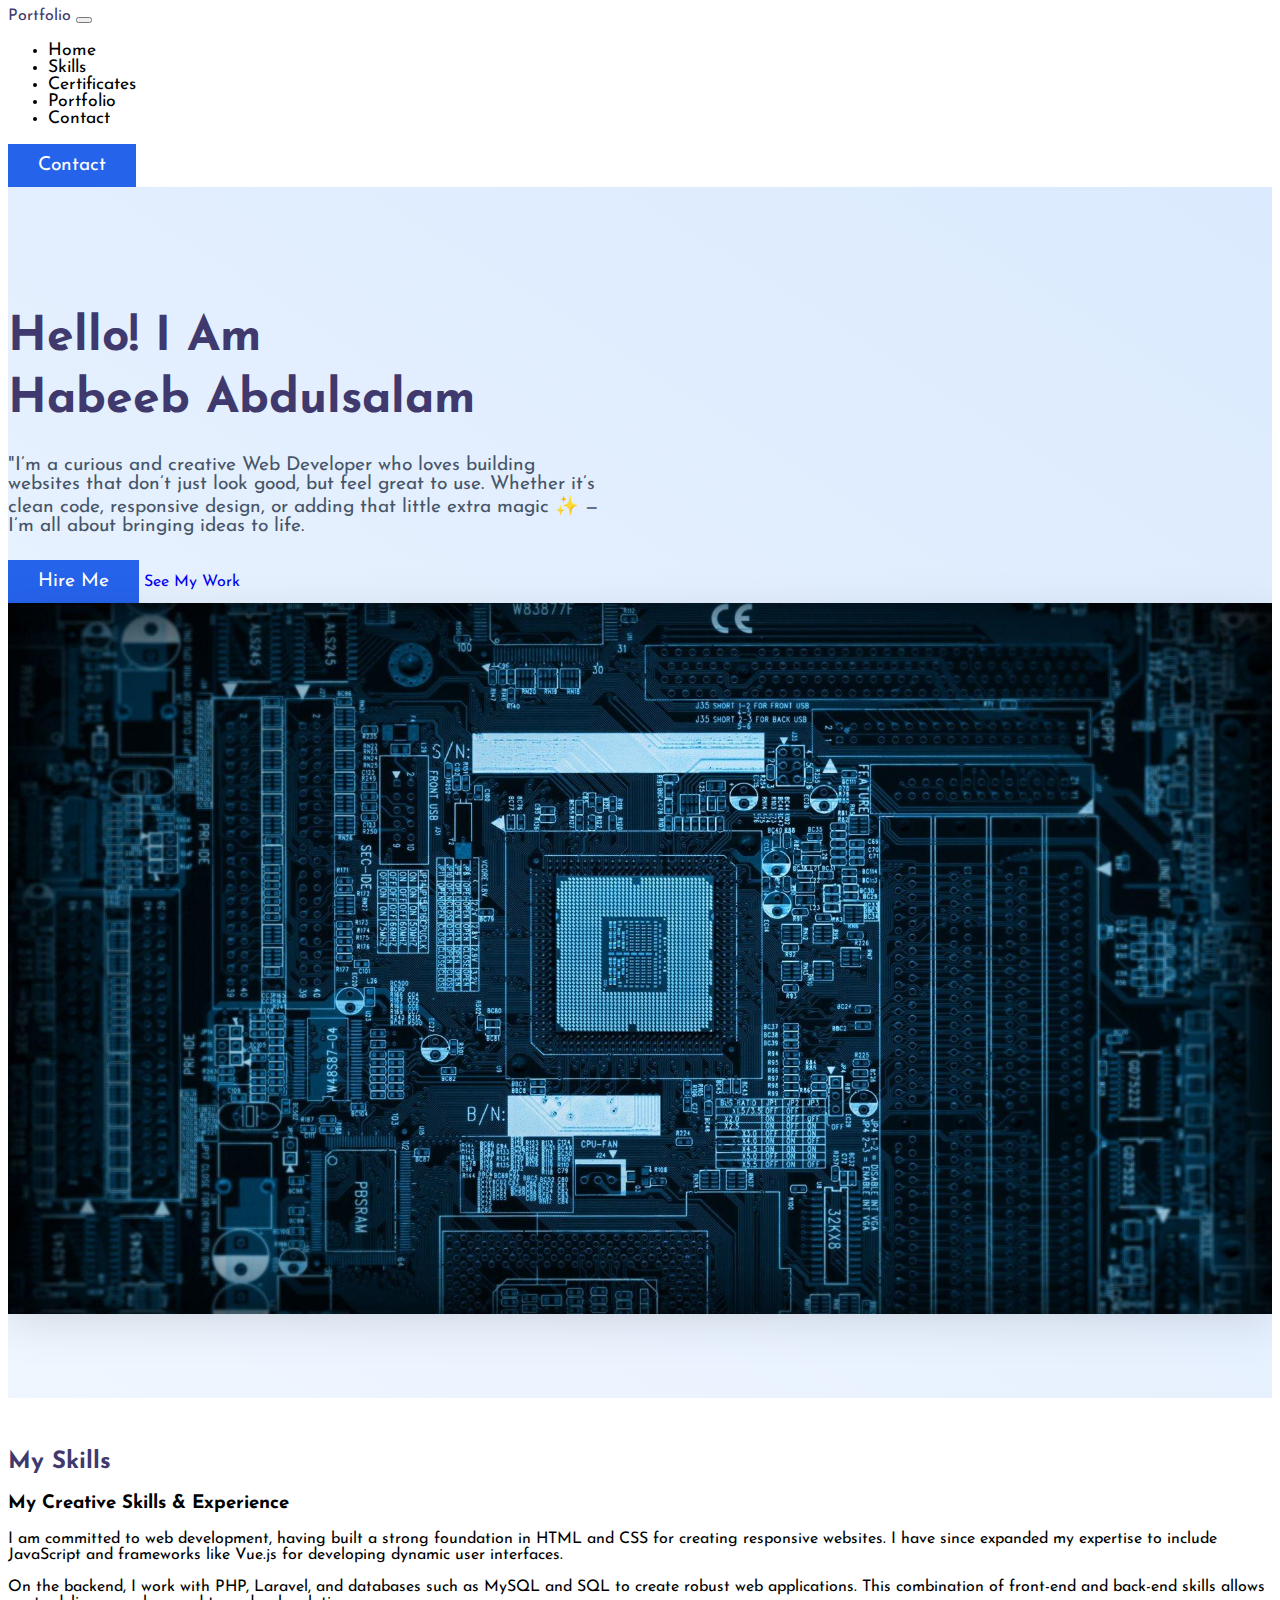
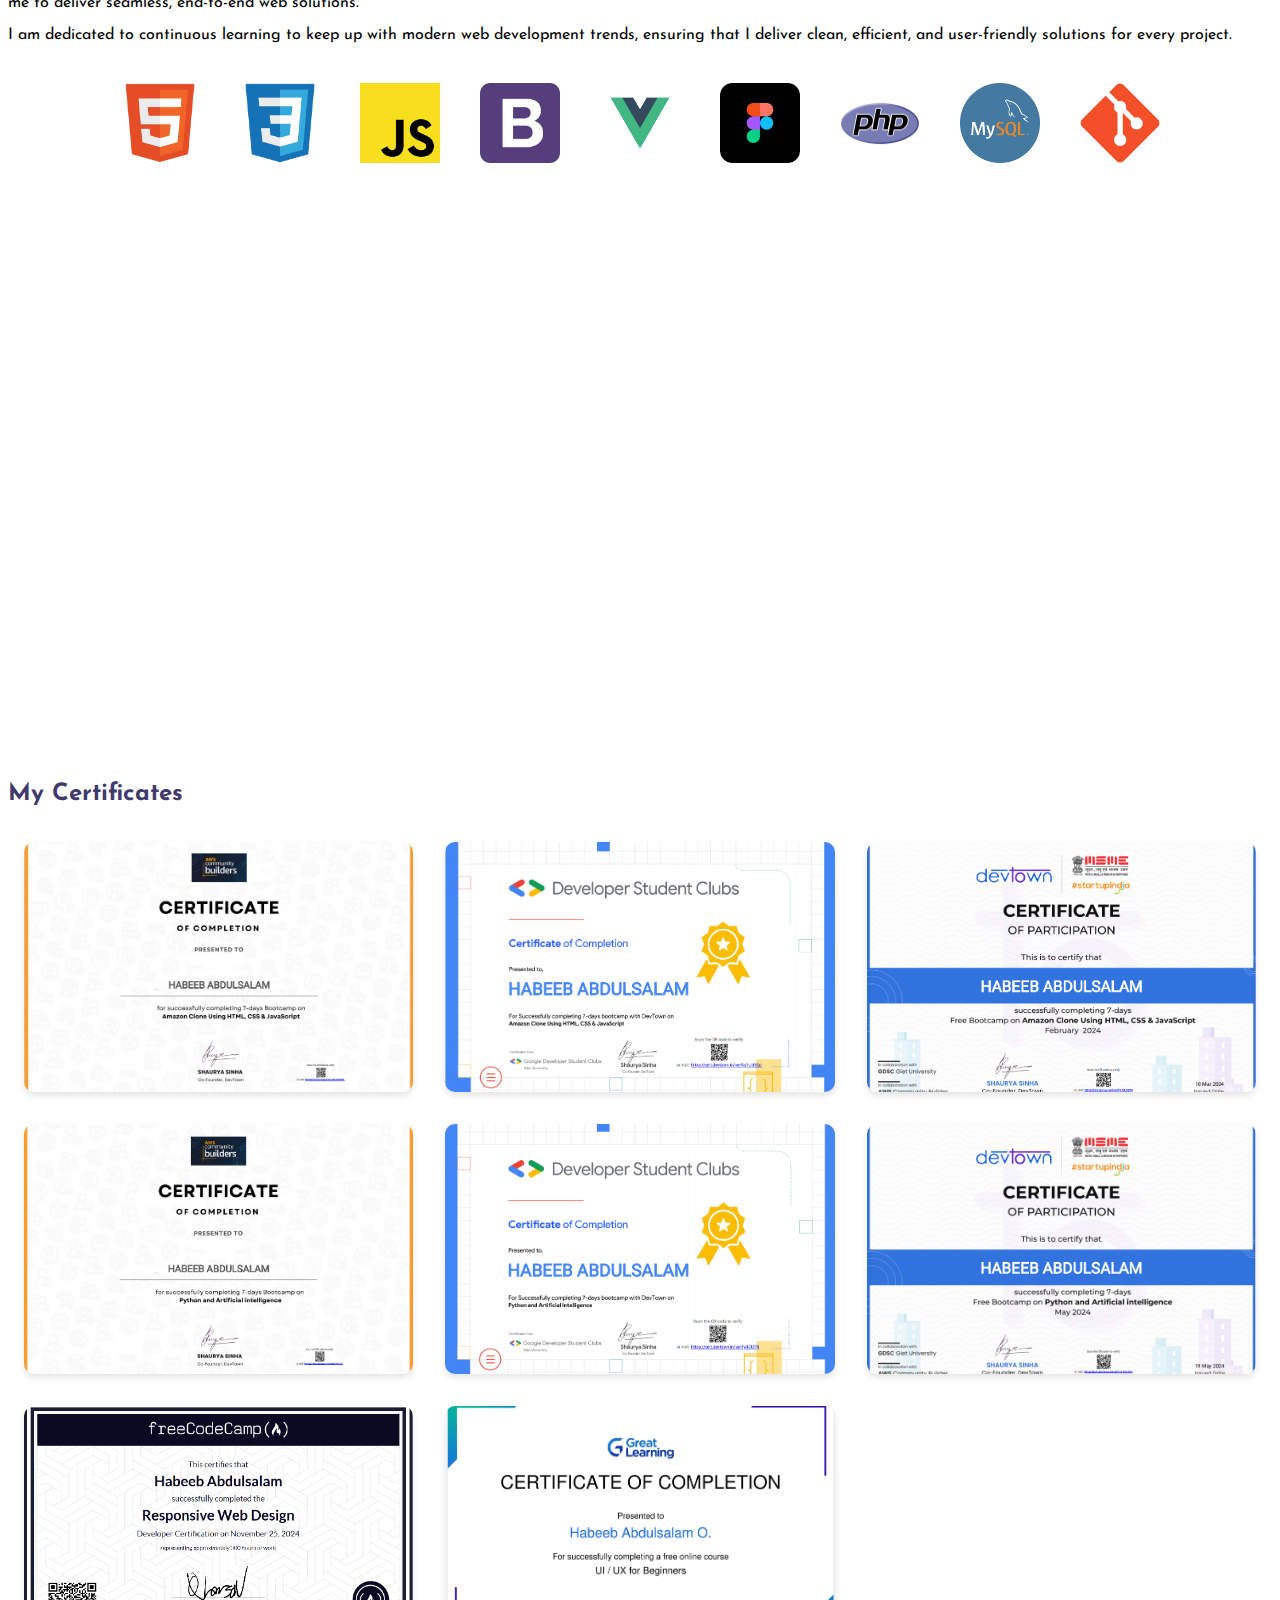
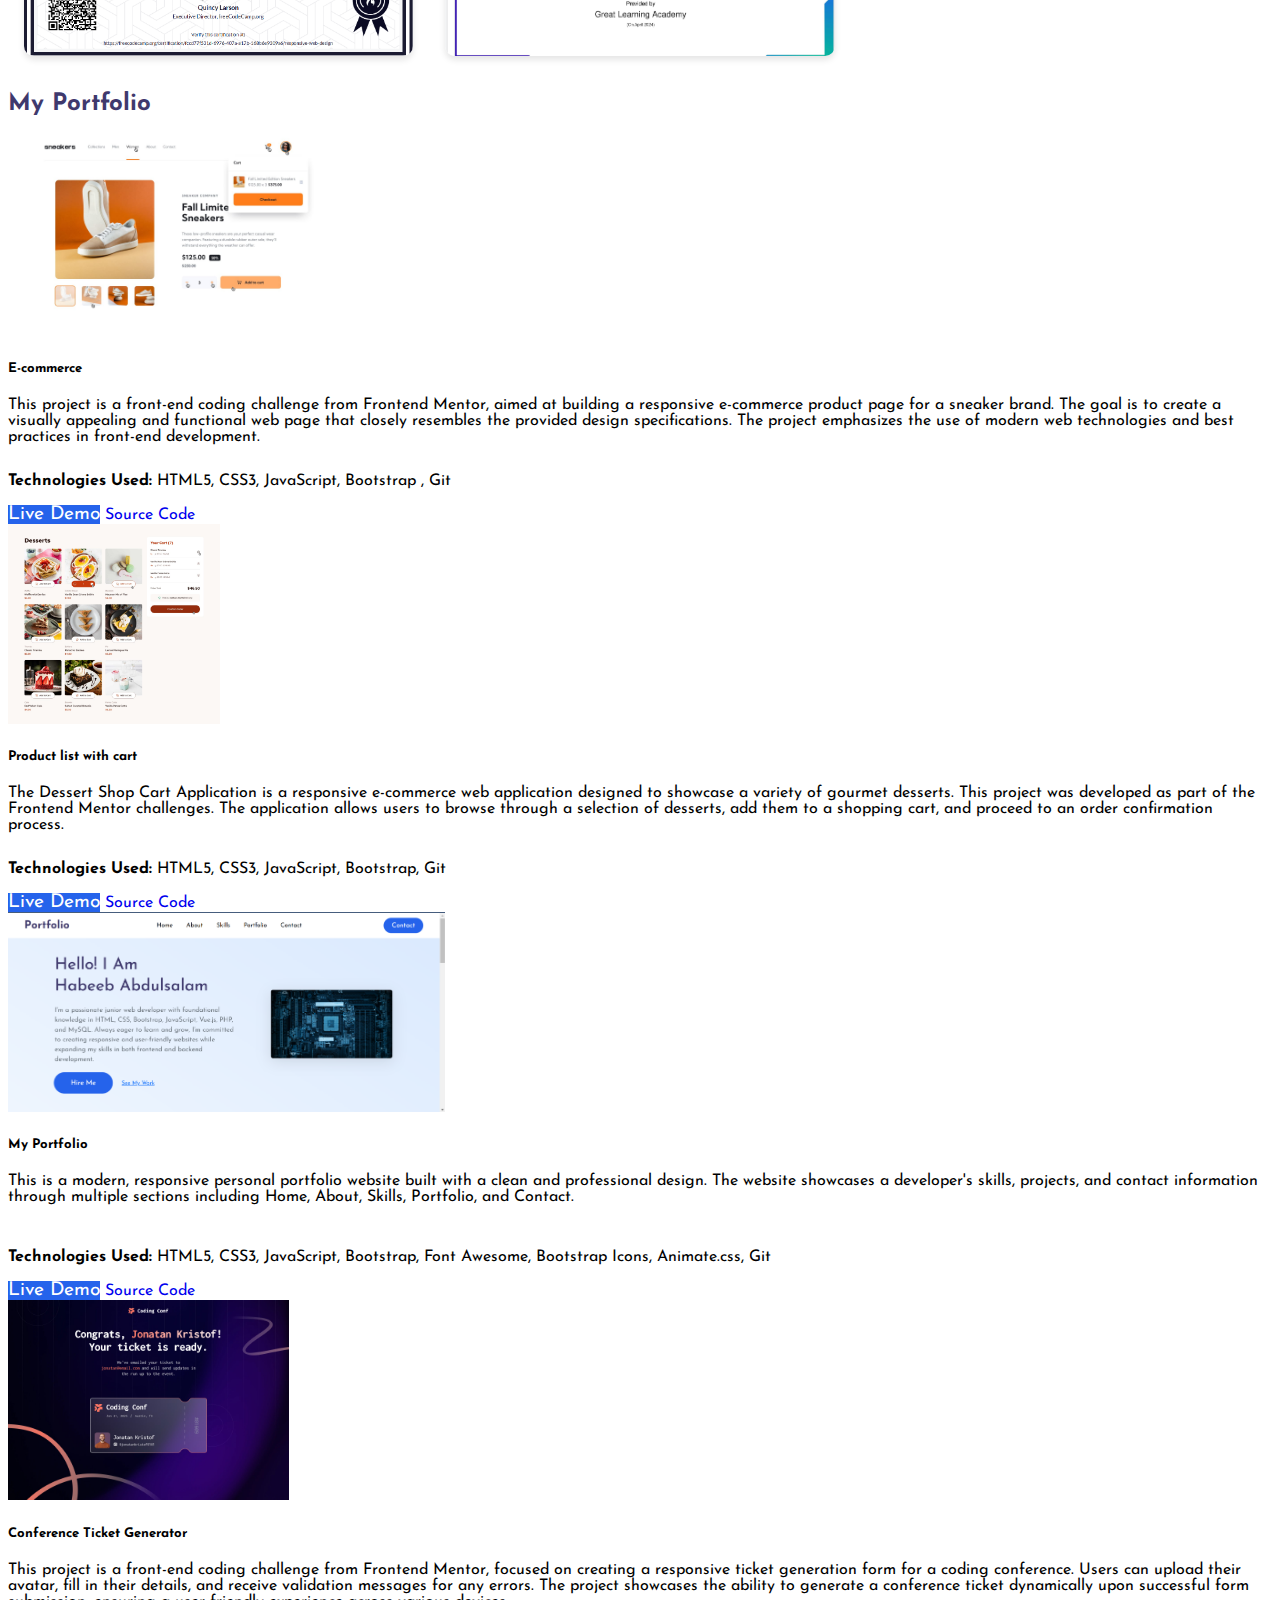
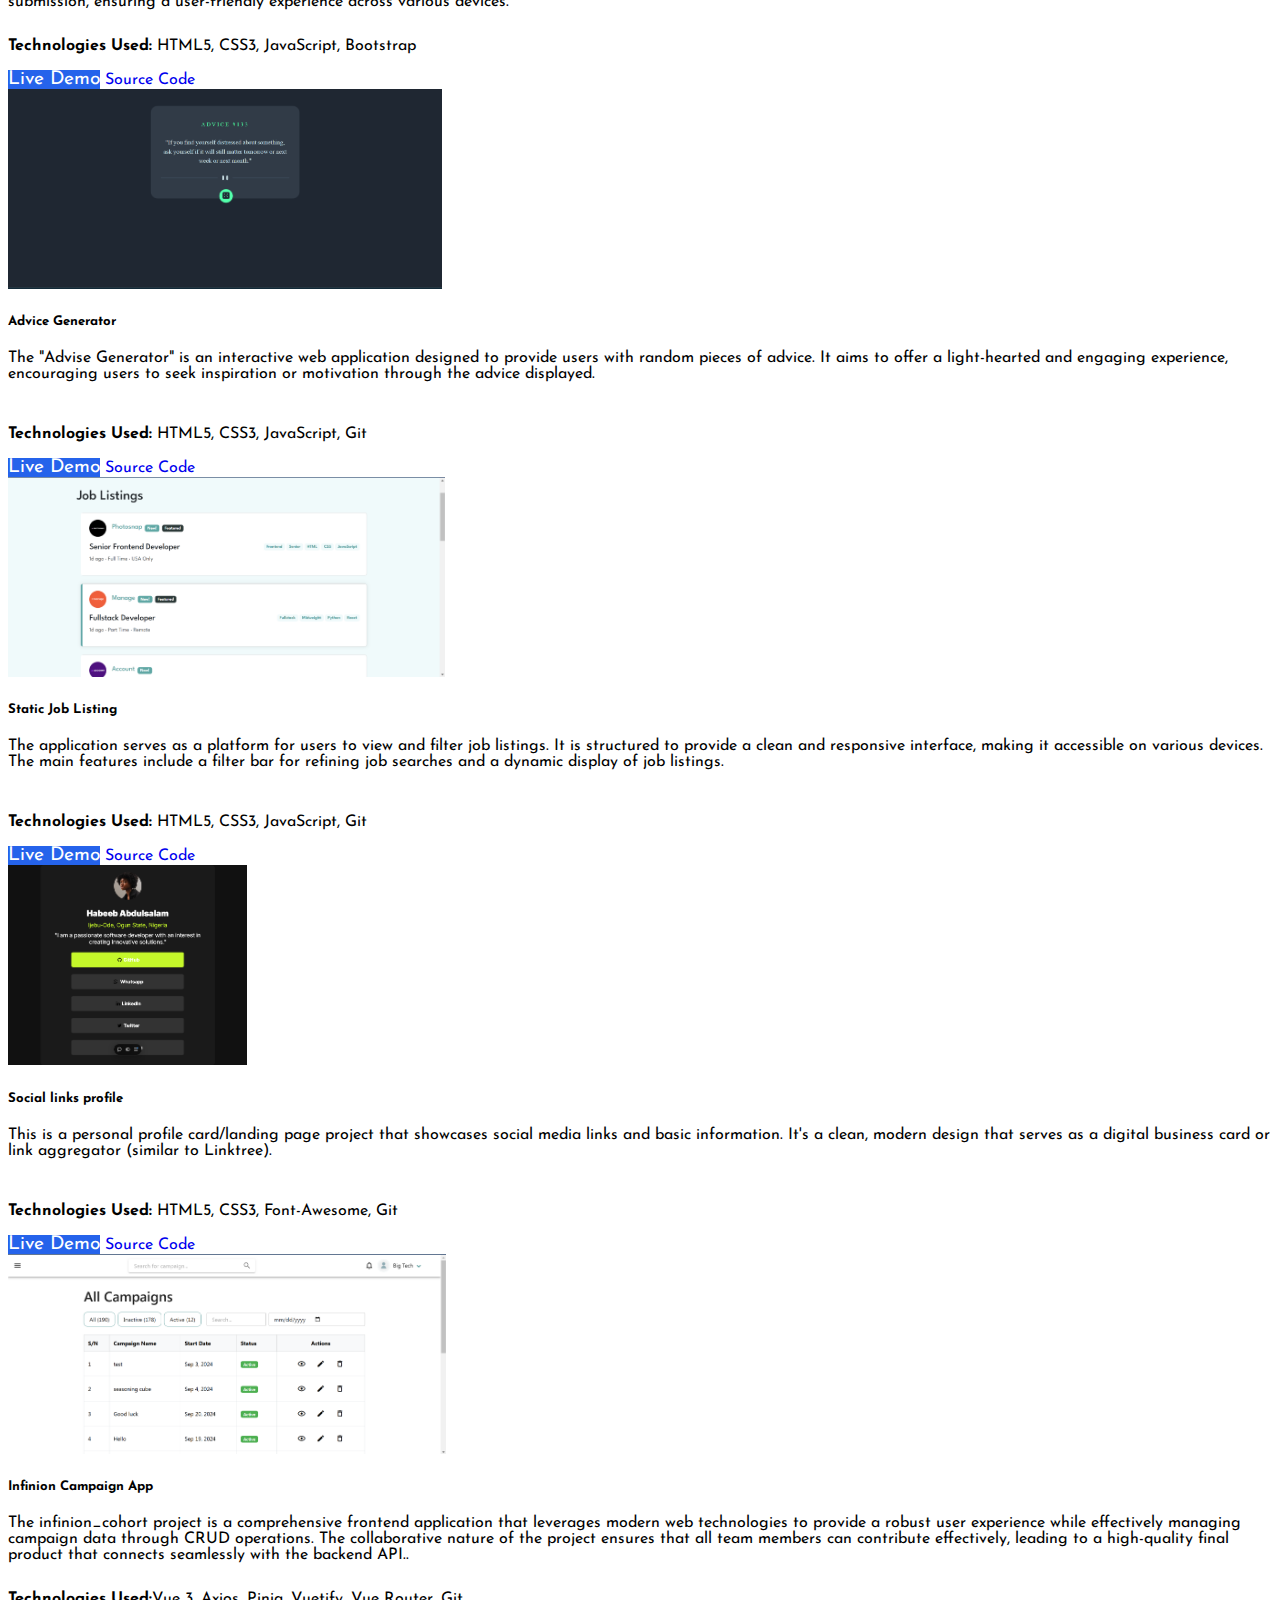
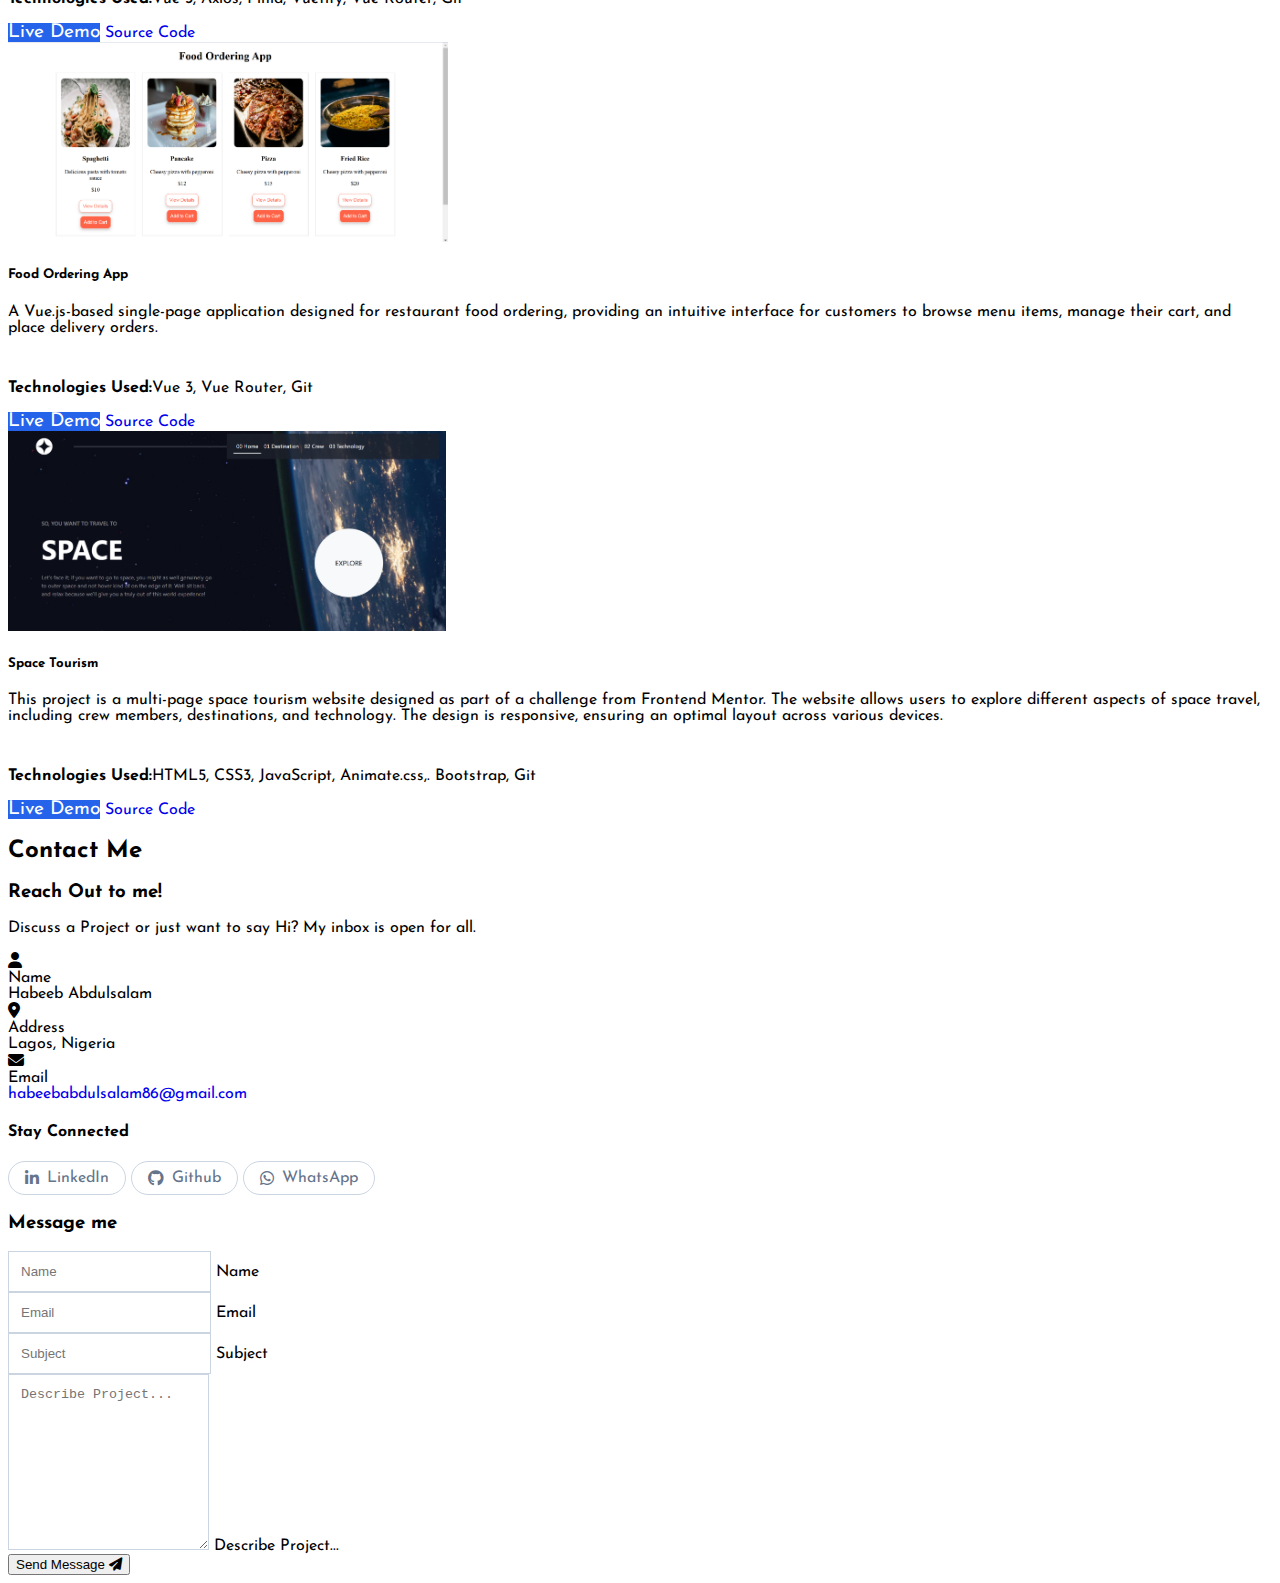
==== index.html @ 88335189 "Update" ====
<!DOCTYPE html>
<html lang="en">

<head>
    <meta charset="UTF-8" />

    <meta name="viewport" content="width=device-width, initial-scale=1.0" />
    <title>Personal Portfolio</title>

    <link href="https://cdn.jsdelivr.net/npm/bootstrap@5.2.3/dist/css/bootstrap.min.css" rel="stylesheet"
        integrity="sha384-rbsA2VBKQhggwzxH7pPCaAqO46MgnOM80zW1RWuH61DGLwZJEdK2Kadq2F9CUG65" crossorigin="anonymous" />

    <link rel="stylesheet" href="css/styles.css" />
    <link rel="shortcut icon" href="/assets/developer-portfolio-favicon-icon-colored-shapes-gradient_1076610-59052.avif"
        type="image/x-icon">

    <link rel="preconnect" href="https://fonts.googleapis.com" />
    <link rel="preconnect" href="https://fonts.gstatic.com" crossorigin />
    <link href="https://fonts.googleapis.com/css2?family=Josefin+Sans:wght@300;400;500;600;700&display=swap"
        rel="stylesheet" />

    <link rel="stylesheet" href="https://cdn.jsdelivr.net/npm/bootstrap-icons@1.10.4/font/bootstrap-icons.css" />

    <link rel="stylesheet" href="https://cdnjs.cloudflare.com/ajax/libs/animate.css/4.1.1/animate.min.css">

    <script src="https://ajax.googleapis.com/ajax/libs/jquery/3.6.4/jquery.min.js"></script>

    <link rel="stylesheet" href="https://cdnjs.cloudflare.com/ajax/libs/font-awesome/6.5.1/css/all.min.css">
</head>

<body>
    <!-- navbar starts -->
    <nav id="navbar-top" class="navbar navbar-expand-lg navbar-light bg-white sticky-top">
        <div class="container-fluid px-3 px-sm-5">
            <a class="navbar-brand fw-bold fs-2" href="#" style="color: #3f396d">Portfolio</a>
            <button class="navbar-toggler" type="button" data-bs-toggle="collapse" data-bs-target="#navbarNav"
                aria-controls="navbarNav" aria-expanded="false" aria-label="Toggle navigation">
                <span class="navbar-toggler-icon"></span>
            </button>
            <div class="collapse navbar-collapse" id="navbarNav">
                <ul class="navbar-nav mx-auto gap-4" style="font-size: 1.1rem">
                    <li class="nav-item">
                        <a class="nav-link" aria-current="page" href="#home">Home</a>
                    </li>


                    <li class="nav-item">
                        <a class="nav-link" href="#skills">Skills</a>
                    </li>

                    <li class="nav-item">
                        <a class="nav-link" href="#certificates">Certificates</a>
                    </li>

                    <li class="nav-item">
                        <a class="nav-link" href="#portfolio">Portfolio</a>
                    </li>

                    <li class="nav-item">
                        <a class="nav-link" href="#contact">Contact</a>
                    </li>
                </ul>
                <a href="https://wa.me/2349076630104" class="c-btn h-btn py-2 px-4 rounded-pill">
                    Contact
                </a>
            </div>
        </div>
    </nav>
    <!-- navbar ends here -->

    <!-- home section starts  -->
    <section class="home pt-4 pt-md-5 pb-5" id="home">
        <div class="container">
            <div class="row justify-content-evenly align-items-center gy-4">
                <div class="col-11 col-sm-10 col-md-6 text-center text-md-start animate__animated animate__fadeInLeft">
                    <h2 style="color: #3f396d" class="mb-3">
                        Hello! I Am <br /><span class="c-orange">Habeeb Abdulsalam</span>
                    </h2>
                    <p class="text-muted">
                        "I’m a curious and creative Web Developer who loves building websites that don’t just look good,
                        but feel great to use. Whether it’s clean code, responsive design, or adding that little extra
                        magic ✨ — I’m all about bringing ideas to life.
                    </p>
                    <div class="mt-4">
                        <a href="https://wa.me/2349076630104"
                            class="c-btn h-btn py-2 py-md-3 px-4 px-md-5 rounded-pill animate__animated animate__pulse animate__infinite">
                            Hire Me
                        </a>
                        <a href="#portfolio" class="link d-inline-block mt-3 mt-sm-0 ms-sm-4">See My Work</a>
                    </div>
                </div>
                <div class="col-11 col-sm-10 col-md-4 text-center animate__animated animate__fadeInRight">
                    <img src="/assets/1614599.jpg" class="img-fluid rounded" alt="Profile Image" />
                </div>
            </div>
        </div>
    </section>
    <!-- home section ends here -->

    <!-- skills section starts -->
    <section class="skills min-vh-100 py-5 d-flex align-items-center" id="skills">
        <div class="container">
            <div class="row justify-content-center gy-4">
                <div class="col-12 text-center mb-3 mb-md-5">
                    <h2 class="fw-bold" style="color: #3f396d">My Skills</h2>
                </div>

                <div class="col-11 col-sm-10 col-md-6 animate__animated animate__fadeInLeft">
                    <h3 class="c-orange mb-3 text-center text-md-start">My Creative Skills & Experience</h3>
                    <p class="text-muted">
                        I am committed to web development, having built a strong foundation in HTML and CSS for creating responsive websites. I have since expanded my expertise to include JavaScript and frameworks like Vue.js for developing dynamic user interfaces.</p>

                       <p class="text-muted"> On the backend, I work with PHP, Laravel, and databases such as MySQL and SQL to create robust web applications. This combination of front-end and back-end skills allows me to deliver seamless, end-to-end web solutions.</p>
                        
                        <p class="text-muted"> I am dedicated to continuous learning to keep up with modern web development trends, ensuring that I deliver clean, efficient, and user-friendly solutions for every project.</p>
                
                </div>

                <div class="col-11 col-sm-10 col-md-5 animate__animated animate__fadeInRight">
                    <div class="skills-grid">

                        <!-- Frontend -->
                        <img src="assets/html5.png" alt="HTML5" class="skill-icon" title="HTML5">
                        <img src="assets/css3.png" alt="CSS3" class="skill-icon" title="CSS3">
                        <img src="assets/javascript.png" alt="JavaScript" class="skill-icon" title="JavaScript">
                        <img src="assets/bootstrap.png" alt="Bootstrap" class="skill-icon" title="Bootstrap">
                        <img src="assets/cdnlogo.com_vue-js.svg" alt="Vue.js" class="skill-icon" title="Vue.js">
                        <img src="assets/figmalogo.png" alt="Figma" class="skill-icon" title="UI/UX Design">


                        <!-- Backend -->
                        <img src="assets/PHP-logo.svg.png" alt="PHP" class="skill-icon" title="PHP">
                        <img src="assets/pngimg.com - mysql_PNG9.png" alt="MySQL" class="skill-icon" title="MySQL">
                        <!-- Tools -->
                        <img src="assets/git.png" alt="Git" class="skill-icon" title="Git">
                    </div>
                </div>
            </div>
        </div>
    </section>
    <!-- skills section ends -->

    <!-- certificates section starts -->
    <section class="certificates min-vh-100 py-5" id="certificates">
        <div class="container">
            <div class="row justify-content-center gy-4">
                <div class="col-12 text-center mb-3 mb-md-5">
                    <h2 class="fw-bold" style="color: #3f396d">My Certificates</h2>
                </div>

                <!-- Certificate Items -->
                <div class="col-12">
                    <div class="certificates-grid">
                        <div class="certificate-item animate__animated animate__fadeInUp">
                            <img src="assets/certificates/AWS community cert.png" alt="Certificate 1"
                                class="certificate-img">
                            <div class="certificate-overlay">
                                <h5>Certificate of Completion from AWS Community Builders</h5>
                                <p>A 7-Days Bootcamp with Devtown on Amazon clone using HTML, CSS and JavaScript</p>
                            </div>
                        </div>

                        <div class="certificate-item animate__animated animate__fadeInUp">
                            <img src="assets/certificates/Developer student club.png" alt="Certificate 2"
                                class="certificate-img">
                            <div class="certificate-overlay">
                                <h5>Certificate of Completion from Developer Student Clubs</h5>
                                <p>A 7-Days Bootcamp with Devtown on Amazon clone using HTML, CSS and JavaScript</p>
                            </div>
                        </div>

                        <div class="certificate-item animate__animated animate__fadeInUp">
                            <img src="assets/certificates/Devtown cert of comp.png" alt="Certificate 2"
                                class="certificate-img">
                            <div class="certificate-overlay">
                                <h5>Certificate of Completion from Devtown</h5>
                                <p>A 7-Days Bootcamp with Devtown on Amazon clone using HTML, CSS and JavaScript</p>
                            </div>
                        </div>

                        <div class="certificate-item animate__animated animate__fadeInUp">
                            <img src="assets/certificates/AWS comm for python.png" alt="Certificate 2"
                                class="certificate-img">
                            <div class="certificate-overlay">
                                <h5>Certificate of Completion from AWS Community Builders</h5>
                                <p>A 7-Days Bootcamp with Devtown on Python and Artificial Intelligence</p>
                            </div>
                        </div>

                        <div class="certificate-item animate__animated animate__fadeInUp">
                            <img src="assets/certificates/Developer cert for python.png" alt="Certificate 2"
                                class="certificate-img">
                            <div class="certificate-overlay">
                                <h5>Certificate of Completion from Developer Student Clubs</h5>
                                <p>A 7-Days Bootcamp with Devtown on Python and Artificial Intelligence</p>
                            </div>
                        </div>

                        <div class="certificate-item animate__animated animate__fadeInUp">
                            <img src="assets/certificates/Devtown cert for python.png" alt="Certificate 2"
                                class="certificate-img">
                            <div class="certificate-overlay">
                                <h5>Certificate of Completion from Devtown</h5>
                                <p>A 7-Days Bootcamp with Devtown on Python and Artificial Intelligence</p>
                            </div>
                        </div>

                        <div class="certificate-item animate__animated animate__fadeInUp">
                            <img src="assets/certificates/Freecodecamp.png" alt="Certificate 2" class="certificate-img">
                            <div class="certificate-overlay">
                                <h5>Certificate of Completion from Freecodecamp</h5>
                                <p>For the completion of Responsive Web Design</p>

                            </div>
                        </div>

                        <div class="certificate-item animate__animated animate__fadeInUp">
                            <img src="assets/certificates/GreatLearning.png" alt="Certificate 2"
                                class="certificate-img">
                            <div class="certificate-overlay">
                                <h5>Certificate of Completion from Great Learning</h5>
                                <p>For the completion an online course for beginners on UI/UX</p>

                            </div>
                        </div>


                    </div>
                </div>
            </div>
        </div>
    </section>
    <!-- certificates section ends -->

    <!-- portfolio section starts -->
    <section class="portfolio min-vh-100 py-5" id="portfolio">
        <div class="container">
            <div class="row justify-content-center gy-4">
                <div class="col-12 text-center mb-3 mb-md-5">
                    <h2 class="fw-bold" style="color: #3f396d">My Portfolio</h2>
                </div>

                <!-- Portfolio Items -->
                <div class="col-11 col-sm-6 col-lg-4 animate__animated animate__fadeInUp">
                    <div class="portfolio-item card border-0 shadow-sm h-100">
                        <img src="assets/project1.jpg" class="card-img-top" alt="Project 1"
                            style="height: 200px; object-fit: cover;">
                        <div class="card-body d-flex flex-column">
                            <h5 class="card-title">E-commerce</h5>
                            <p class="card-text text-muted card-text-min-height">This project is a
                                front-end coding challenge from Frontend Mentor, aimed at building a
                                responsive
                                e-commerce product page for a sneaker brand. The goal is to create a
                                visually appealing
                                and functional web page that closely resembles the provided design
                                specifications. The
                                project emphasizes the use of modern web technologies and best
                                practices in front-end
                                development.
                            </p>
                            <p class="card-text text-muted"><strong>Technologies Used:</strong>
                                HTML5, CSS3, JavaScript, Bootstrap , Git</p>
                            <div class="d-flex gap-2">
                                <a href="https://e-commerce-sand-ten-75.vercel.app/" class="btn c-btn"
                                    target="_blank">Live Demo</a>
                                <a href="https://github.com/SgtSlaughter1/e-commerce" class="btn btn-outline-secondary"
                                    target="_blank">Source Code</a>
                            </div>
                        </div>
                    </div>
                </div>

                <div class="col-11 col-sm-6 col-lg-4 animate__animated animate__fadeInUp">
                    <div class="portfolio-item card border-0 shadow-sm h-100">
                        <img src="assets/project2.jpg" class="card-img-top" alt="Project 2"
                            style="height: 200px; object-fit: cover;">
                        <div class="card-body d-flex flex-column">
                            <h5 class="card-title">Product list with cart</h5>
                            <p class="card-text text-muted flex-grow-1" style="min-height: 60px;">The Dessert Shop Cart
                                Application is a responsive e-commerce web application designed to showcase a variety of
                                gourmet desserts. This project was developed as part of the Frontend Mentor challenges.
                                The application allows users to browse through a selection of desserts, add them to a
                                shopping cart, and proceed to an order confirmation process.</p>
                            <p class="card-text text-muted"><strong>Technologies Used:</strong> HTML5, CSS3, JavaScript,
                                Bootstrap, Git</p>
                            <div class="d-flex gap-2">
                                <a href="https://product-card-ten-psi.vercel.app/" class="btn c-btn"
                                    target="_blank">Live Demo</a>
                                <a href="https://github.com/SgtSlaughter1/product_card"
                                    class="btn btn-outline-secondary" target="_blank">Source Code</a>
                            </div>
                        </div>
                    </div>
                </div>

                <div class="col-11 col-sm-6 col-lg-4 animate__animated animate__fadeInUp">
                    <div class="portfolio-item card border-0 shadow-sm h-100">
                        <img src="assets/project3.png" class="card-img-top" alt="Project 3"
                            style="height: 200px; object-fit: cover;">
                        <div class="card-body d-flex flex-column">
                            <h5 class="card-title">My Portfolio</h5>
                            <p class="card-text text-muted flex-grow-1" style="min-height: 60px;">This is a modern,
                                responsive personal portfolio website built with a clean and professional design. The
                                website showcases a developer's skills, projects, and contact information through
                                multiple sections including Home, About, Skills, Portfolio, and Contact.</p>
                            <p class="card-text text-muted"><strong>Technologies Used:</strong> HTML5, CSS3, JavaScript,
                                Bootstrap, Font Awesome, Bootstrap Icons, Animate.css, Git</p>
                            <div class="d-flex gap-2">
                                <a href="https://my-portfolio-nu-one-51.vercel.app/" class="btn c-btn"
                                    target="_blank">Live Demo</a>
                                <a href="https://github.com/SgtSlaughter1/My-Portfolio"
                                    class="btn btn-outline-secondary" target="_blank">Source Code</a>
                            </div>
                        </div>
                    </div>
                </div>
                <div class="col-11 col-sm-6 col-lg-4 animate__animated animate__fadeInUp">

                    <div class="portfolio-item card border-0 shadow-sm h-100">
                        <img src="assets/desktop-design-ticket.jpg" class="card-img-top" alt="Conference Ticket Generator"
                        style="height: 200px; object-fit: cover;">
                    <div class="card-body d-flex flex-column">
                        <h5 class="card-title">Conference Ticket Generator</h5>
                        <p class="card-text text-muted card-text-min-height">This project is a front-end coding challenge from Frontend Mentor, focused on creating a responsive ticket generation form for a coding conference. Users can upload their avatar, fill in their details, and receive validation messages for any errors. The project showcases the ability to generate a conference ticket dynamically upon successful form submission, ensuring a user-friendly experience across various devices.</p>
                        <p class="card-text text-muted"><strong>Technologies Used:</strong> HTML5, CSS3, JavaScript, Bootstrap</p>
                        <div class="d-flex gap-2">
                            <a href="https://conferenceticket-alpha.vercel.app/" class="btn c-btn" target="_blank">Live Demo</a>
                            <a href="https://github.com/SgtSlaughter1/conferenceticket" class="btn btn-outline-secondary" target="_blank">Source Code</a>
                        </div>
                    </div>
                </div>
            </div>
                
                <div class="col-11 col-sm-6 col-lg-4 animate__animated animate__fadeInUp">
                    <div class="portfolio-item card border-0 shadow-sm h-100">
                        <img src="assets/project4.png" class="card-img-top" alt="Project 4"
                            style="height: 200px; object-fit: cover;">
                        <div class="card-body d-flex flex-column">
                            <h5 class="card-title">Advice Generator</h5>
                            <p class="card-text text-muted flex-grow-1" style="min-height: 60px;">The "Advise Generator"
                                is an interactive web application designed to provide users with random pieces of
                                advice. It aims to offer a light-hearted and engaging experience, encouraging users to
                                seek inspiration or motivation through the advice displayed.</p>
                            <p class="card-text text-muted"><strong>Technologies Used:</strong> HTML5, CSS3, JavaScript,
                                Git</p>
                            <div class="d-flex gap-2">
                                <a href="
https://advice-generator-chi-gules.vercel.app/
" class="btn c-btn" target="_blank">Live Demo</a>
                                <a href="https://github.com/SgtSlaughter1/advice_generator"
                                    class="btn btn-outline-secondary" target="_blank">Source Code</a>
                            </div>
                        </div>
                    </div>
                </div>
                <div class="col-11 col-sm-6 col-lg-4 animate__animated animate__fadeInUp">
                    <div class="portfolio-item card border-0 shadow-sm h-100">
                        <img src="assets/project5.png" class="card-img-top" alt="Project 5"
                            style="height: 200px; object-fit: cover;">
                        <div class="card-body d-flex flex-column">
                            <h5 class="card-title">Static Job Listing</h5>
                            <p class="card-text text-muted flex-grow-1" style="min-height: 60px;">The application serves
                                as a platform for users to view and filter job listings. It is structured to provide a
                                clean and responsive interface, making it accessible on various devices. The main
                                features include a filter bar for refining job searches and a dynamic display of job
                                listings.
                            </p>
                            <p class="card-text text-muted"><strong>Technologies Used:</strong> HTML5, CSS3, JavaScript,
                                Git</p>
                            <div class="d-flex gap-2">
                                <a href="
https://job-listing-eta-sandy.vercel.app/
" class="btn c-btn" target="_blank">Live Demo</a>
                                <a href="https://github.com/SgtSlaughter1/advice_generator"
                                    class="btn btn-outline-secondary" target="_blank">Source Code</a>
                            </div>
                        </div>
                    </div>
                </div>

                <div class="col-11 col-sm-6 col-lg-4 animate__animated animate__fadeInUp">
                    <div class="portfolio-item card border-0 shadow-sm h-100">
                        <img src="assets/project6.png" class="card-img-top" alt="Project 5"
                            style="height: 200px; object-fit: cover;">
                        <div class="card-body d-flex flex-column">
                            <h5 class="card-title">Social links profile</h5>
                            <p class="card-text text-muted flex-grow-1" style="min-height: 60px;">This is a personal
                                profile card/landing page project that showcases social media links and basic
                                information. It's a clean, modern design that serves as a digital business card or link
                                aggregator (similar to Linktree).
                            </p>
                            <p class="card-text text-muted"><strong>Technologies Used:</strong> HTML5, CSS3,
                                Font-Awesome,
                                Git</p>
                            <div class="d-flex gap-2">
                                <a href="
                https://social-links-iota-five.vercel.app/

" class="btn c-btn" target="_blank">Live Demo</a>
                                <a href="
                https://github.com/SgtSlaughter1/social_links
                                " class="btn btn-outline-secondary" target="_blank">Source Code</a>
                            </div>
                        </div>
                    </div>
                </div>

                <div class="col-11 col-sm-6 col-lg-4 animate__animated animate__fadeInUp">
                    <div class="portfolio-item card border-0 shadow-sm h-100">
                        <img src="assets/project7.png" class="card-img-top" alt="Project 5"
                            style="height: 200px; object-fit: cover;">
                        <div class="card-body d-flex flex-column">
                            <h5 class="card-title">Infinion Campaign App</h5>
                            <p class="card-text text-muted flex-grow-1" style="min-height: 60px;">The infinion_cohort
                                project is a comprehensive frontend application that leverages modern web technologies
                                to provide a robust user experience while effectively managing campaign data through
                                CRUD operations. The collaborative nature of the project ensures that all team members
                                can contribute effectively, leading to a high-quality final product that connects
                                seamlessly with the backend API..
                            </p>
                            <p class="card-text text-muted"><strong>Technologies Used:</strong>Vue 3, Axios, Pinia,
                                Vuetify, Vue Router, Git</p>
                            <div class="d-flex gap-2">
                                <a href="https://infinion-cohort.vercel.app/" class="btn c-btn" target="_blank">Live
                                    Demo</a>
                                <a href=" https://github.com/SgtSlaughter1/infinion_cohort/tree/main"
                                    class="btn btn-outline-secondary" target="_blank">Source Code</a>
                            </div>
                        </div>
                    </div>
                </div>

                <div class="col-11 col-sm-6 col-lg-4 animate__animated animate__fadeInUp">
                    <div class="portfolio-item card border-0 shadow-sm h-100">
                        <img src="assets/project8.png" class="card-img-top" alt="Project 5"
                            style="height: 200px; object-fit: cover;">
                        <div class="card-body d-flex flex-column">
                            <h5 class="card-title">Food Ordering App</h5>
                            <p class="card-text text-muted flex-grow-1" style="min-height: 60px;">A Vue.js-based
                                single-page application designed for restaurant food ordering, providing an intuitive
                                interface for customers to browse menu items, manage their cart, and place delivery
                                orders.
                            </p>
                            <p class="card-text text-muted"><strong>Technologies Used:</strong>Vue 3, Vue Router, Git
                            </p>
                            <div class="d-flex gap-2">
                                <a href="https://food-ordering-ruddy.vercel.app/" class="btn c-btn" target="_blank">Live
                                    Demo</a>
                                <a href="https://github.com/SgtSlaughter1/food_ordering"
                                    class="btn btn-outline-secondary" target="_blank">Source Code</a>
                            </div>
                        </div>
                    </div>
                </div>


                <div class="col-11 col-sm-6 col-lg-4 animate__animated animate__fadeInUp">
                    <div class="portfolio-item card border-0 shadow-sm h-100">
                        <img src="assets/project9.png" class="card-img-top" alt="Project 5"
                            style="height: 200px; object-fit: cover;">
                        <div class="card-body d-flex flex-column">
                            <h5 class="card-title">Space Tourism</h5>
                            <p class="card-text text-muted flex-grow-1" style="min-height: 60px;">This project is a
                                multi-page space tourism website designed as part of a challenge from Frontend Mentor.
                                The website allows users to explore different aspects of space travel, including crew
                                members, destinations, and technology. The design is responsive, ensuring an optimal
                                layout across various devices.
                            </p>
                            <p class="card-text text-muted"><strong>Technologies Used:</strong>HTML5, CSS3, JavaScript,
                                Animate.css,. Bootstrap, Git</p>
                            <div class="d-flex gap-2">
                                <a href="https://space-tourism-chi-orcin.vercel.app/" class="btn c-btn"
                                    target="_blank">Live Demo</a>
                                <a href="https://github.com/SgtSlaughter1/space-tourism"
                                    class="btn btn-outline-secondary" target="_blank">Source Code</a>
                            </div>
                        </div>
                    </div>
                </div>

            </div>
        </div>


    </section>
    <!-- portfolio section ends -->

    <!-- Contact section starts -->
    <section class="contact min-vh-100 py-5" id="contact">
        <div class="container">
            <div class="row justify-content-center gy-5">
                <div class="col-12 text-center mb-3">
                    <h2 class="section-title">Contact Me</h2>
                </div>

                <!-- Contact Info Column -->
                <div class="col-12 col-md-6 animate__animated animate__fadeInLeft">
                    <div class="contact-info">
                        <h3 class="contact-heading">Reach Out to me!</h3>
                        <p class="text-muted mb-4">Discuss a Project or just want to say Hi? My inbox is open for all.
                        </p>

                        <!-- Contact Details -->
                        <div class="contact-details mb-5">
                            <div class="contact-item d-flex align-items-center gap-2">
                                <i class="fas fa-user"></i>
                                <div>
                                    <div class="contact-label">Name</div>
                                    <div class="contact-text">Habeeb Abdulsalam</div>
                                </div>
                            </div>

                            <div class="contact-item d-flex align-items-center gap-2">
                                <i class="fas fa-map-marker-alt"></i>
                                <div>
                                    <div class="contact-label">Address</div>
                                    <div class="contact-text">Lagos, Nigeria</div>
                                </div>
                            </div>

                            <div class="contact-item d-flex align-items-center gap-2">
                                <i class="fas fa-envelope"></i>
                                <div>
                                    <div class="contact-label">Email</div>
                                    <div>
                                        <a href="mailto:habeebabdulsalam86@gmail.com" class="contact-link">
                                            habeebabdulsalam86@gmail.com
                                        </a>
                                    </div>
                                </div>
                            </div>
                        </div>

                        <!-- Social Links -->
                        <h4 class="social-heading">Stay Connected</h4>
                        <div class="social-links">
                            <a href="https://www.linkedin.com/in/abdulsalam-habeeb-9909592a2/" class="social-btn">
                                <i class="fab fa-linkedin-in"></i>
                                <span>LinkedIn</span>
                            </a>
                            <a href="https://github.com/SgtSlaughter1" class="social-btn">
                                <i class="fab fa-github"></i>
                                <span>Github</span>
                            </a>

                            <a href="https://wa.me/2349076630104" target="_blank" class="social-btn">
                                <i class="fab fa-whatsapp"></i>
                                <span>WhatsApp</span>
                            </a>
                        </div>
                    </div>
                </div>

                <!-- Contact Form Column -->
                <div class="col-12 col-md-6 animate__animated animate__fadeInRight">
                    <div class="contact-form">
                        <h3 class="contact-heading">Message me</h3>
                        <form action="mailto:habeebabdulsalam86@gmail.com" method="POST" enctype="text/plain">
                            <div class="row g-4">
                                <div class="col-12 col-sm-6">
                                    <div class="form-floating">
                                        <input type="text" class="form-control" name="name" placeholder="Name" required>
                                        <label for="nameInput">Name</label>
                                    </div>
                                </div>
                                <div class="col-12 col-sm-6">
                                    <div class="form-floating">
                                        <input type="email" class="form-control" name="email" placeholder="Email"
                                            required>
                                        <label for="emailInput">Email</label>
                                    </div>
                                </div>
                                <div class="col-12">
                                    <div class="form-floating">
                                        <input type="text" class="form-control" name="subject" placeholder="Subject"
                                            required>
                                        <label for="subjectInput">Subject</label>
                                    </div>
                                </div>
                                <div class="col-12">
                                    <div class="form-floating">
                                        <textarea class="form-control" name="message" style="height: 150px"
                                            placeholder="Describe Project..." required></textarea>
                                        <label for="messageInput">Describe Project...</label>
                                    </div>
                                </div>
                                <div class="col-12">
                                    <button type="submit" class="submit-btn">
                                        Send Message
                                        <i class="fas fa-paper-plane"></i>
                                    </button>
                                </div>
                            </div>
                        </form>
                    </div>
                </div>
            </div>
        </div>
    </section>
    <!-- Contact section ends -->

    <script src="https://cdn.jsdelivr.net/npm/bootstrap@5.2.3/dist/js/bootstrap.bundle.min.js"
        integrity="sha384-kenU1KFdBIe4zVF0s0G1M5b4hcpxyD9F7jL+jjXkk+Q2h455rYXK/7HAuoJl+0I4"
        crossorigin="anonymous"></script>
</body>

</html>
---- css/styles.css ----
:root {
    --primary: #2563eb;
    --secondary: #1d4ed8;
    --dark: #1e3a8a;
    --text-gray: #475569;
    --light-gray: #64748b;
    --border-color: #cbd5e1;
    --white: #fff;
    --black: #000;
    --gradient-start: #eff6ff;
    --gradient-end: #dbeafe;
}

/* Base Styles */
body {
    font-family: 'Josefin Sans', sans-serif;
    font-weight: 400;
}

section {
    scroll-margin-top: 30px; 
}

/* Navigation Styles */
.nav-menu {
    border: none;
    background-color: var(--white);
    font-size: 1.5rem;
    color: var(--primary);
}

.navbar-nav a {
    color: var(--black);
    position: relative;
}

.navbar-nav a:hover {
    color: var(--primary);
}

a {
    text-decoration: none;

}

.navbar-nav a:after {    
    background: var(--primary);
    bottom: 0;
    content: "";
    display: block;
    height: 2px;
    left: 50%;
    top: 35px;
    position: absolute;
    transition: width 0.3s ease 0s, left 0.3s ease 0s;
    width: 0;
}

/* styling contact btn  */
.c-btn{
    border: none;
    background: var(--primary);
    color: var(--white);
    font-size: 1.2rem;
}

/* styling home section */
.home {
    background: linear-gradient(33deg, var(--gradient-start) 0%, var(--gradient-end) 100%);
    min-height: 90vh;
    padding: 80px 0;
    position: relative;
    overflow: hidden;
}

.home h2 {
    font-size: 3rem;
    line-height: 1.3;
    margin-bottom: 1.5rem;
    color: var(--dark);
}

.home p {
    width: 100%;
    max-width: 600px;
    margin: 1.5rem 0;
    font-size: 1.2rem;
    color: var(--text-gray);
}

/* styling buttons and links in home section */
.h-btn {
    display: inline-block;
    padding: 12px 30px;
    border: none;
    background: var(--primary);
    color: var(--white);
    font-size: 1.2rem;
    transition: all 0.3s ease;
}

.h-btn:hover {
    background: var(--secondary);
    color: var(--white);
    transform: translateY(-5px);
    box-shadow: 0 5px 15px rgba(37, 99, 235, 0.2);
}

/* styling home section image */
.home img {
    max-width: 100%;
    height: auto;
    animation: floating 4s ease-in-out infinite;
    filter: drop-shadow(0 10px 20px rgba(0,0,0,0.1));
}

@keyframes floating {
    0%{
        transform: translateX(0);
    }
    50%{
        transform: translateX(-24px);
    }
    100%{
        transform: translateX(0);
    }
}

/* expertise section starts */
.heading small{
    color: var(--secondary);
    font-size: 1.5rem;
    font-weight: 600;
}
.heading h3{
    margin-top: 0.5rem;
    color: var(--dark);
    font-size: 2.5rem;
    font-weight: 700;
}
.expertise h4{
    color: var(--dark);
    font-weight: 700;
}
.expertise a{
    text-decoration: none;
    color: var(--primary);
}
.expertise a:hover{
    color: var(--secondary);
}
.expertise .service-card{
    text-align: center;
    padding: 15px 15px;
    border-radius: 0.7rem;
}

.skills-grid {
    display: flex;
    flex-wrap: wrap;
    gap: 1.5rem;
    padding: 1rem;
    justify-content: center;
}

/* Card text minimum height */
.card-text-min-height {
    min-height: 60px;
}

.skill-icon {
    width: 80px;
    height: 80px;
    object-fit: contain;
    margin: 0.5rem;
    transition: transform 0.3s ease;
}

.skill-icon:hover {
    transform: scale(1.1);
}

.skills {
    min-height: 100vh;
    padding: 2rem 0;
}

/* Contact Section Styles */
.contact-info,
.contact-form {
    transition: all 0.3s ease;
}

.contact-info:hover,
.contact-form:hover {
    transform: translateY(-5px);
}

.social-btn {
    display: inline-flex;
    align-items: center;
    gap: 8px;
    padding: 8px 16px;
    border: 1px solid var(--border-color);
    border-radius: 25px;
    text-decoration: none;
    color: var(--light-gray);
    transition: all 0.3s ease;
}

.social-btn:hover {
    background-color: var(--dark);
    color: var(--white);
    border-color: var(--dark);
    transform: translateY(-2px);
}

.form-control {
    border: 1px solid var(--border-color);
    padding: 0.75rem;
}

.form-control:focus {
    border-color: var(--dark);
    box-shadow: 0 0 0 0.25rem rgba(30, 58, 138, 0.25);
}

/* Responsive adjustments */
@media (max-width: 768px) {
    .social-links {
        justify-content: center;
    }
    
    .contact-info,
    .contact-form {
        margin-bottom: 2rem;
    }

    .skill-icon {
        width: 60px;
    }
}

@media (max-width: 576px) {
    .social-btn {
        padding: 6px 12px;
        font-size: 0.9rem;
    }
    
    .contact h3 {
        font-size: 1.5rem;
    }
}

/* Certificates Section Styles */
.certificates-grid {
    display: grid;
    grid-template-columns: repeat(auto-fit, minmax(300px, 1fr));
    gap: 2rem;
    padding: 1rem;
}

.certificate-item {
    position: relative;
    border-radius: 10px;
    overflow: hidden;
    box-shadow: 0 4px 6px rgba(0, 0, 0, 0.1);
    transition: transform 0.3s ease;
}

.certificate-item:hover {
    transform: translateY(-5px);
}

.certificate-img {
    width: 100%;
    height: 250px;
    object-fit: cover;
    display: block;
}

.certificate-overlay {
    position: absolute;
    bottom: 0;
    left: 0;
    right: 0;
    background: rgba(37, 99, 235, 0.9);
    color: white;
    padding: 1rem;
    transform: translateY(100%);
    transition: transform 0.3s ease;
}

.certificate-item:hover .certificate-overlay {
    transform: translateY(0);
}

.certificate-overlay h5 {
    margin: 0 0 0.5rem;
    font-size: 1.1rem;
}

.certificate-overlay p {
    margin: 0;
    font-size: 0.9rem;
    opacity: 0.9;
}

/* Responsive adjustments */
@media (max-width: 768px) {
    .certificates-grid {
        grid-template-columns: repeat(auto-fit, minmax(250px, 1fr));
        gap: 1.5rem;
    }

    .certificate-img {
        height: 200px;
    }
}
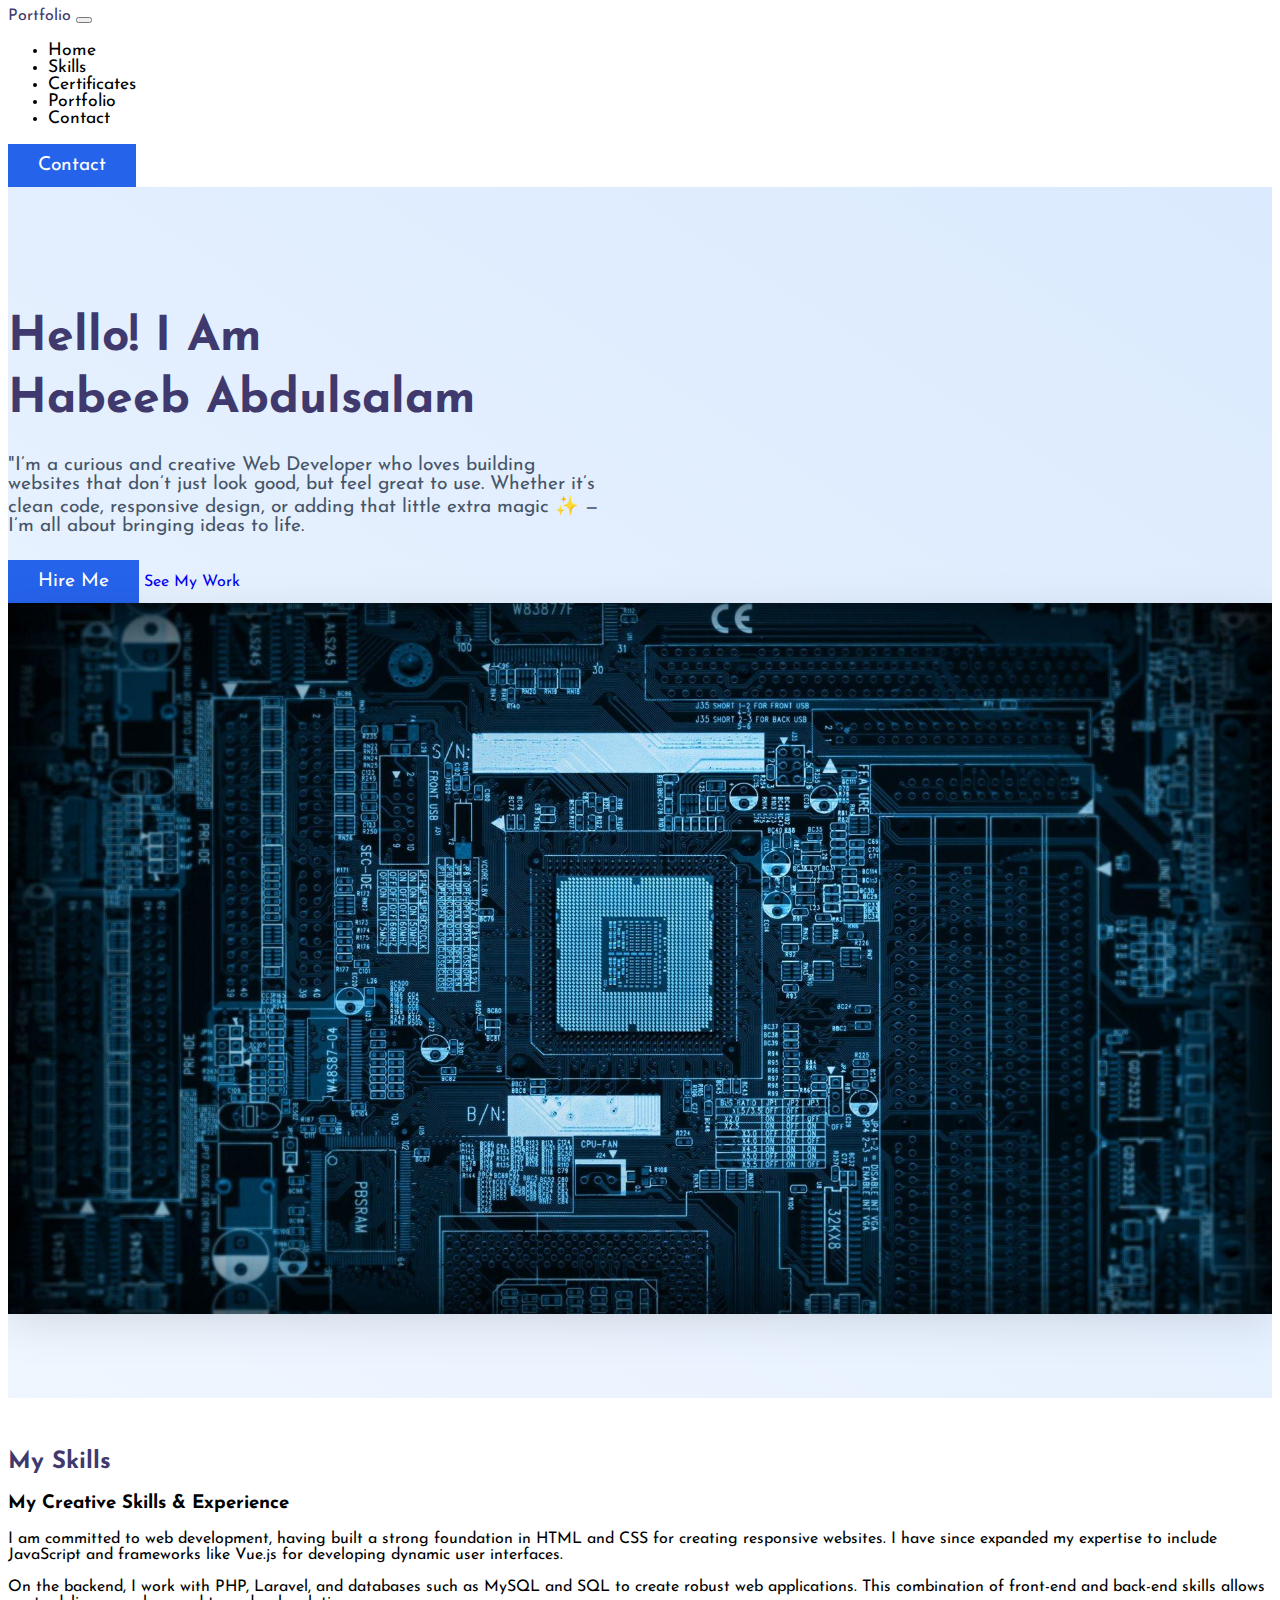
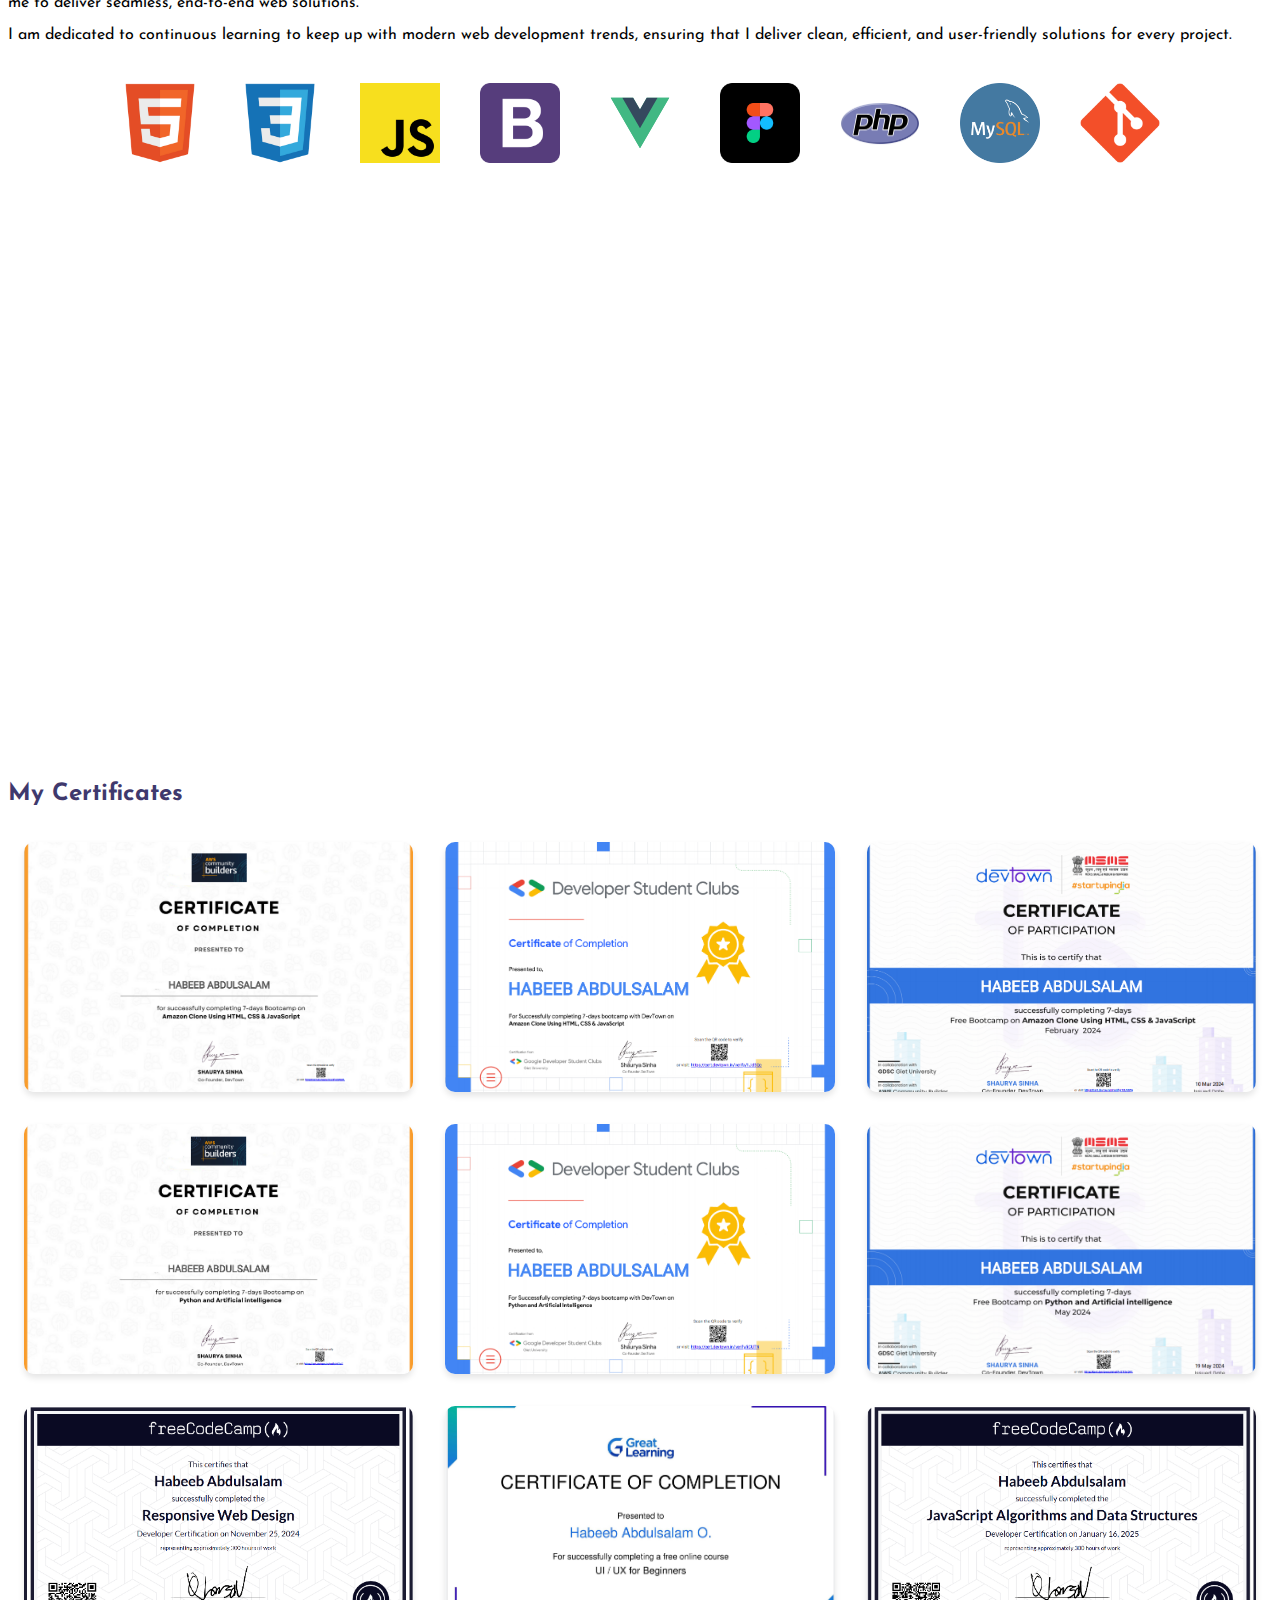
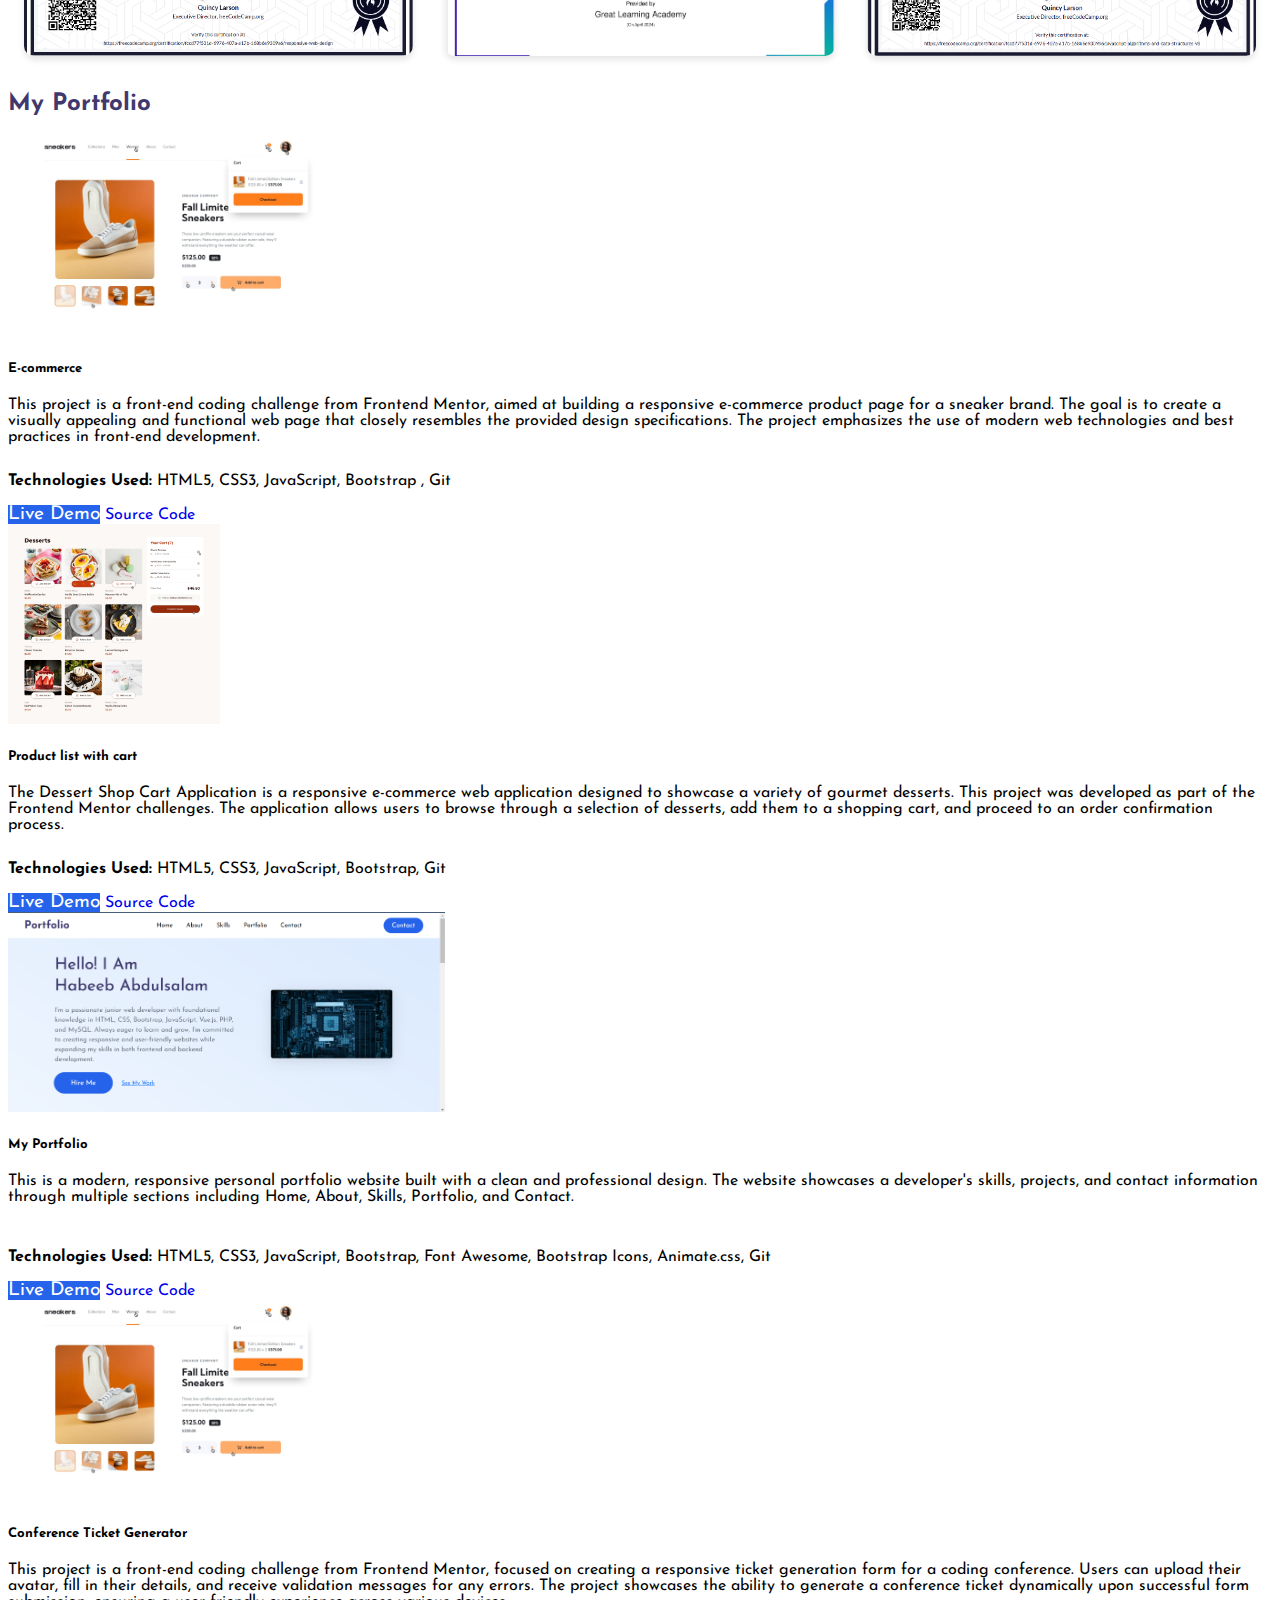
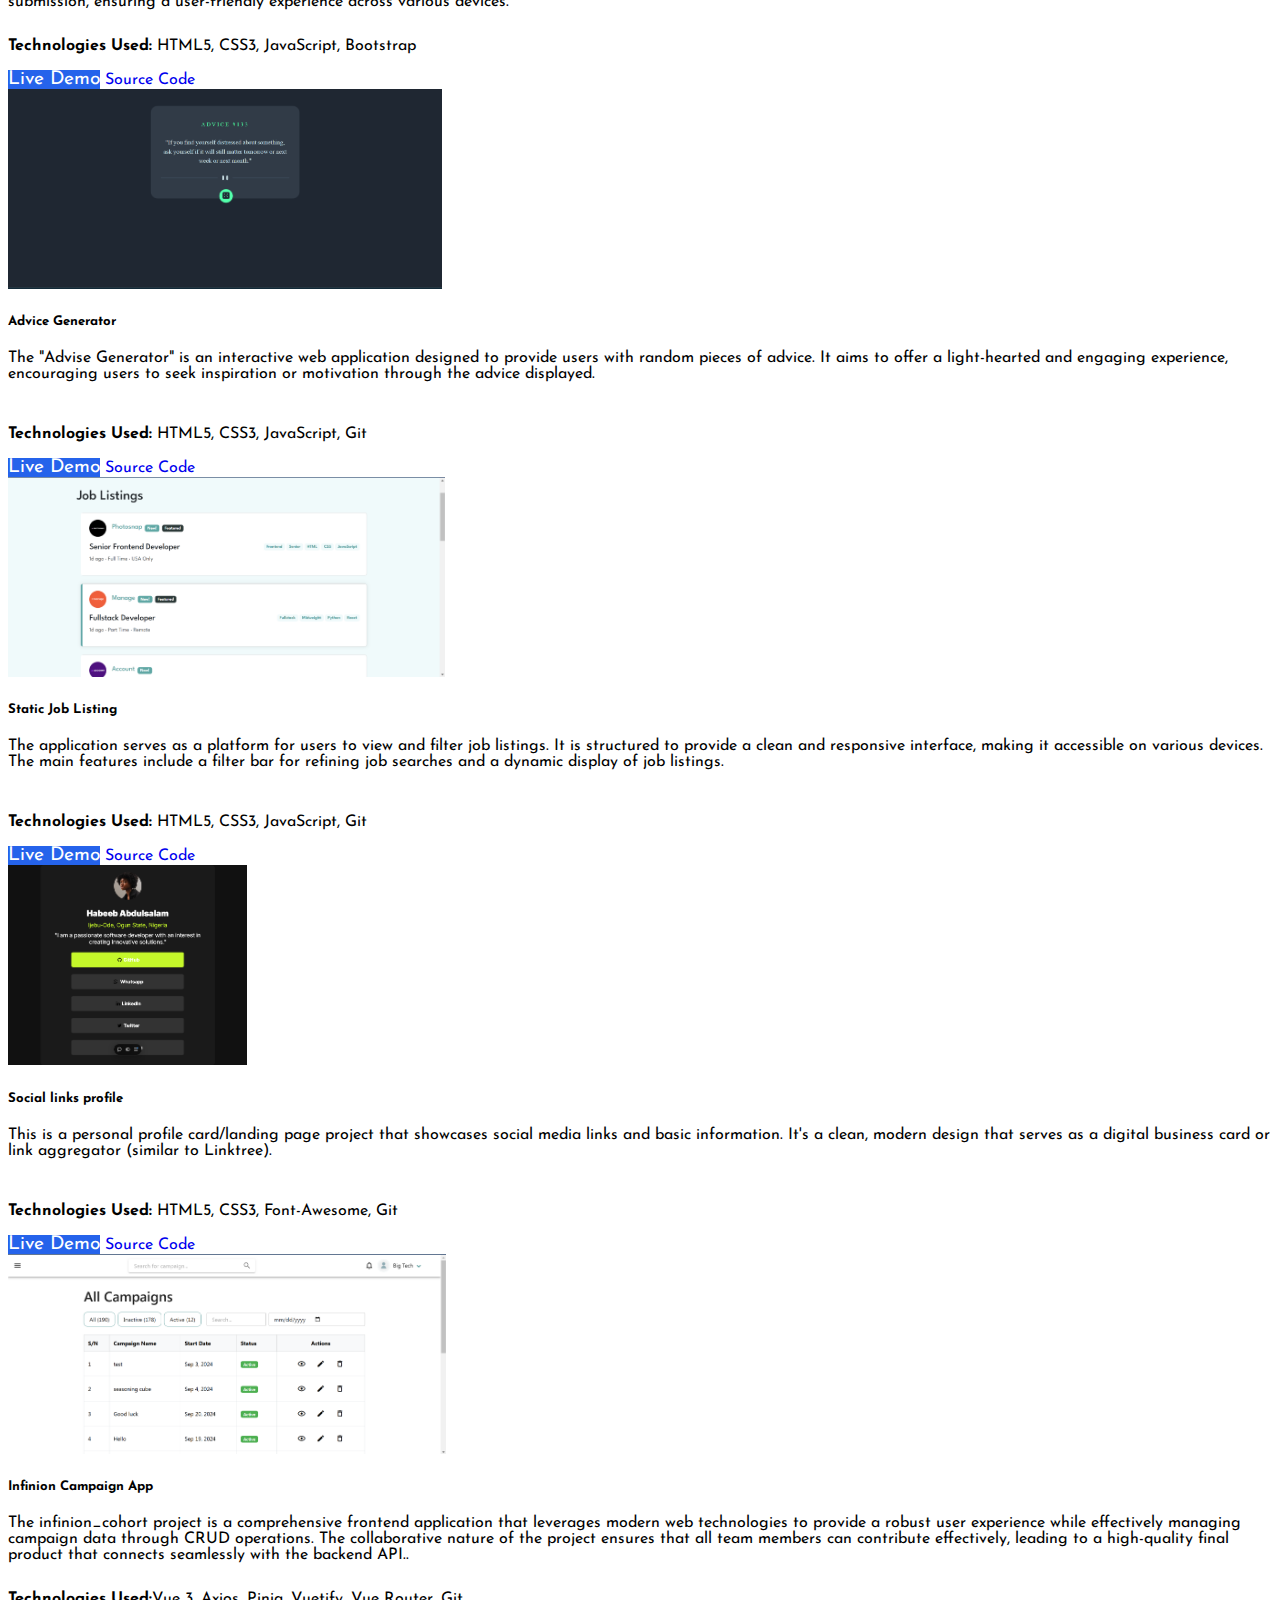
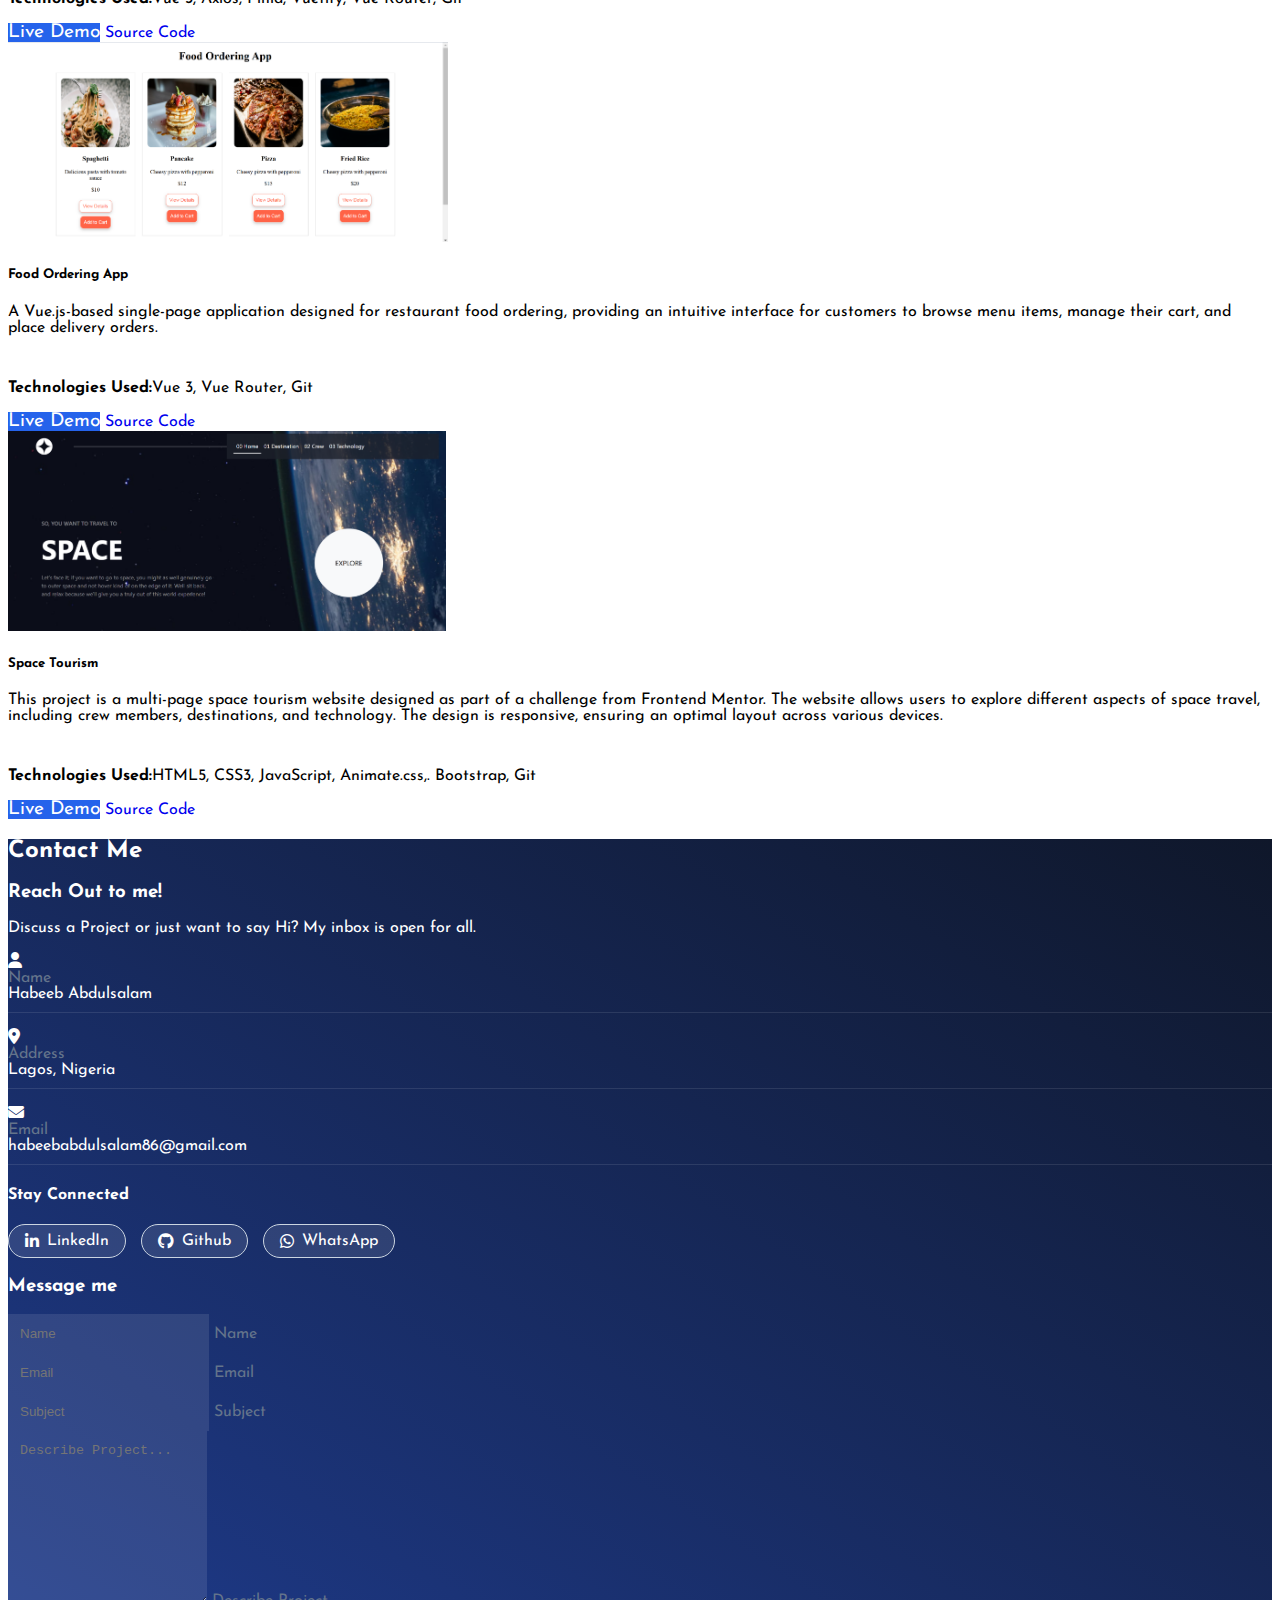
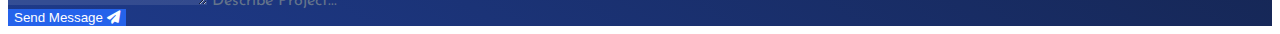
==== commit 4e1e83fd: "New Certificate" ====
--- a/index.html
+++ b/index.html
@@ -224,6 +224,15 @@
                             </div>
                         </div>
 
+                        <div class="certificate-item animate__animated animate__fadeInUp">
+                            <img src="assets/certificates/FreecodeCamp (2).png" alt="Certificate 2" class="certificate-img">
+                            <div class="certificate-overlay">
+                                <h5>Certificate of Completion from Freecodecamp</h5>
+                                <p>For the completion of JavaScript Algorithms and Data Structures</p>
+
+                            </div>
+                        </div>
+
 
                     </div>
                 </div>
@@ -317,7 +326,7 @@
                 <div class="col-11 col-sm-6 col-lg-4 animate__animated animate__fadeInUp">
 
                     <div class="portfolio-item card border-0 shadow-sm h-100">
-                        <img src="assets/desktop-design-ticket.jpg" class="card-img-top" alt="Conference Ticket Generator"
+                        <img src="assets/project1.jpg" class="card-img-top" alt="Conference Ticket Generator"
                         style="height: 200px; object-fit: cover;">
                     <div class="card-body d-flex flex-column">
                         <h5 class="card-title">Conference Ticket Generator</h5>
--- a/css/styles.css
+++ b/css/styles.css
@@ -186,6 +186,74 @@
 }
 
 /* Contact Section Styles */
+.contact {
+    background: linear-gradient(33deg, var(--dark) 0%, #0f172a 100%);
+    color: var(--white);
+}
+
+.contact .section-title,
+.contact .contact-heading {
+    color: var(--white);
+}
+
+.contact .contact-label {
+    color: var(--light-gray);
+}
+
+.contact .contact-text,
+.contact .contact-link {
+    color: var(--white);
+}
+
+.contact .contact-link:hover {
+    color: var(--primary);
+}
+
+.contact .contact-item {
+    border-bottom: 1px solid rgba(255, 255, 255, 0.1);
+    padding-bottom: 10px;
+    margin-bottom: 15px;
+}
+
+.contact .social-links .social-btn {
+    background: rgba(255, 255, 255, 0.1);
+    color: var(--white);
+    margin-right: 10px;
+    transition: background 0.3s ease;
+}
+
+.contact .social-links .social-btn:hover {
+    background: var(--primary);
+    color: var(--white);
+}
+
+.contact .contact-form .form-control {
+    background: rgba(255, 255, 255, 0.1);
+    border: none;
+    color: var(--white);
+}
+
+.contact .contact-form .form-control:focus {
+    background: rgba(255, 255, 255, 0.2);
+    color: var(--white);
+    box-shadow: 0 0 0 0.25rem rgba(37, 99, 235, 0.25);
+}
+
+.contact .contact-form .form-floating > label {
+    color: var(--light-gray);
+}
+
+.contact .submit-btn {
+    background: var(--primary);
+    color: var(--white);
+    border: none;
+    transition: background 0.3s ease;
+}
+
+.contact .submit-btn:hover {
+    background: var(--secondary);
+}
+
 .contact-info,
 .contact-form {
     transition: all 0.3s ease;
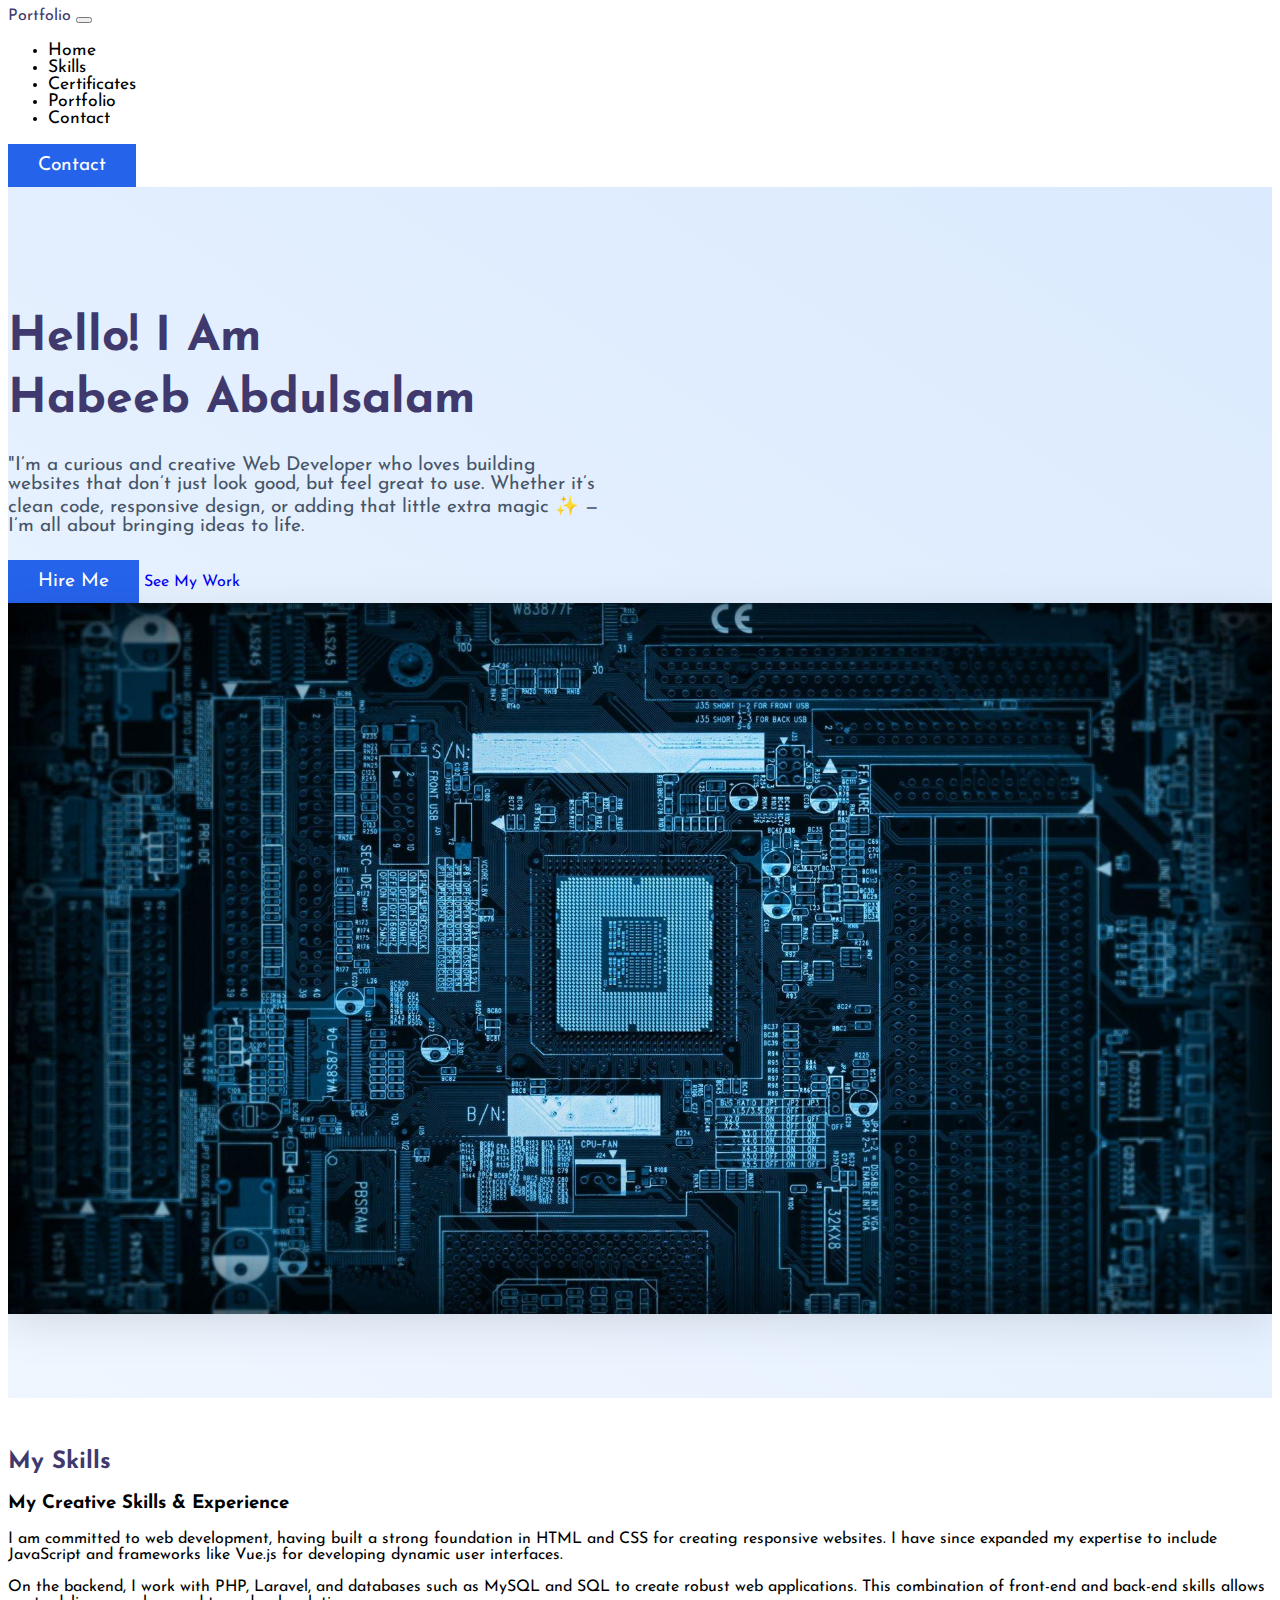
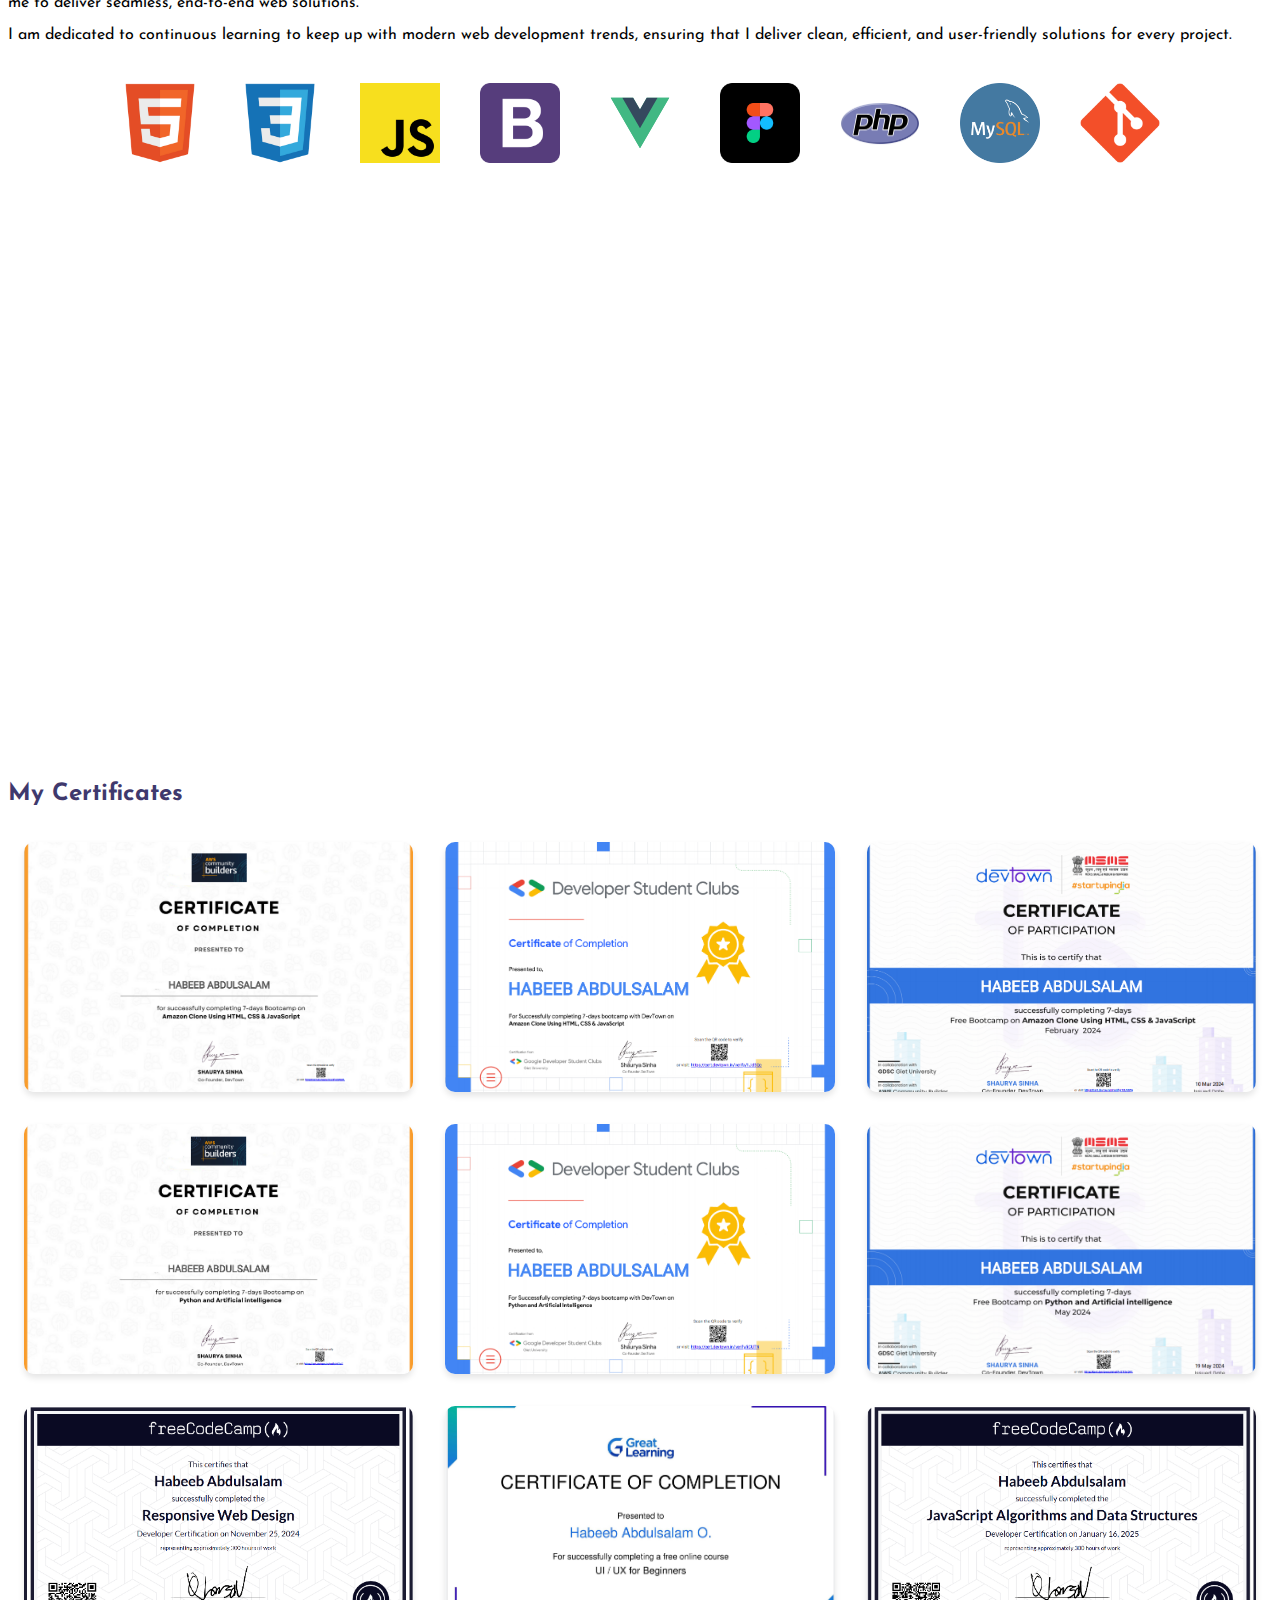
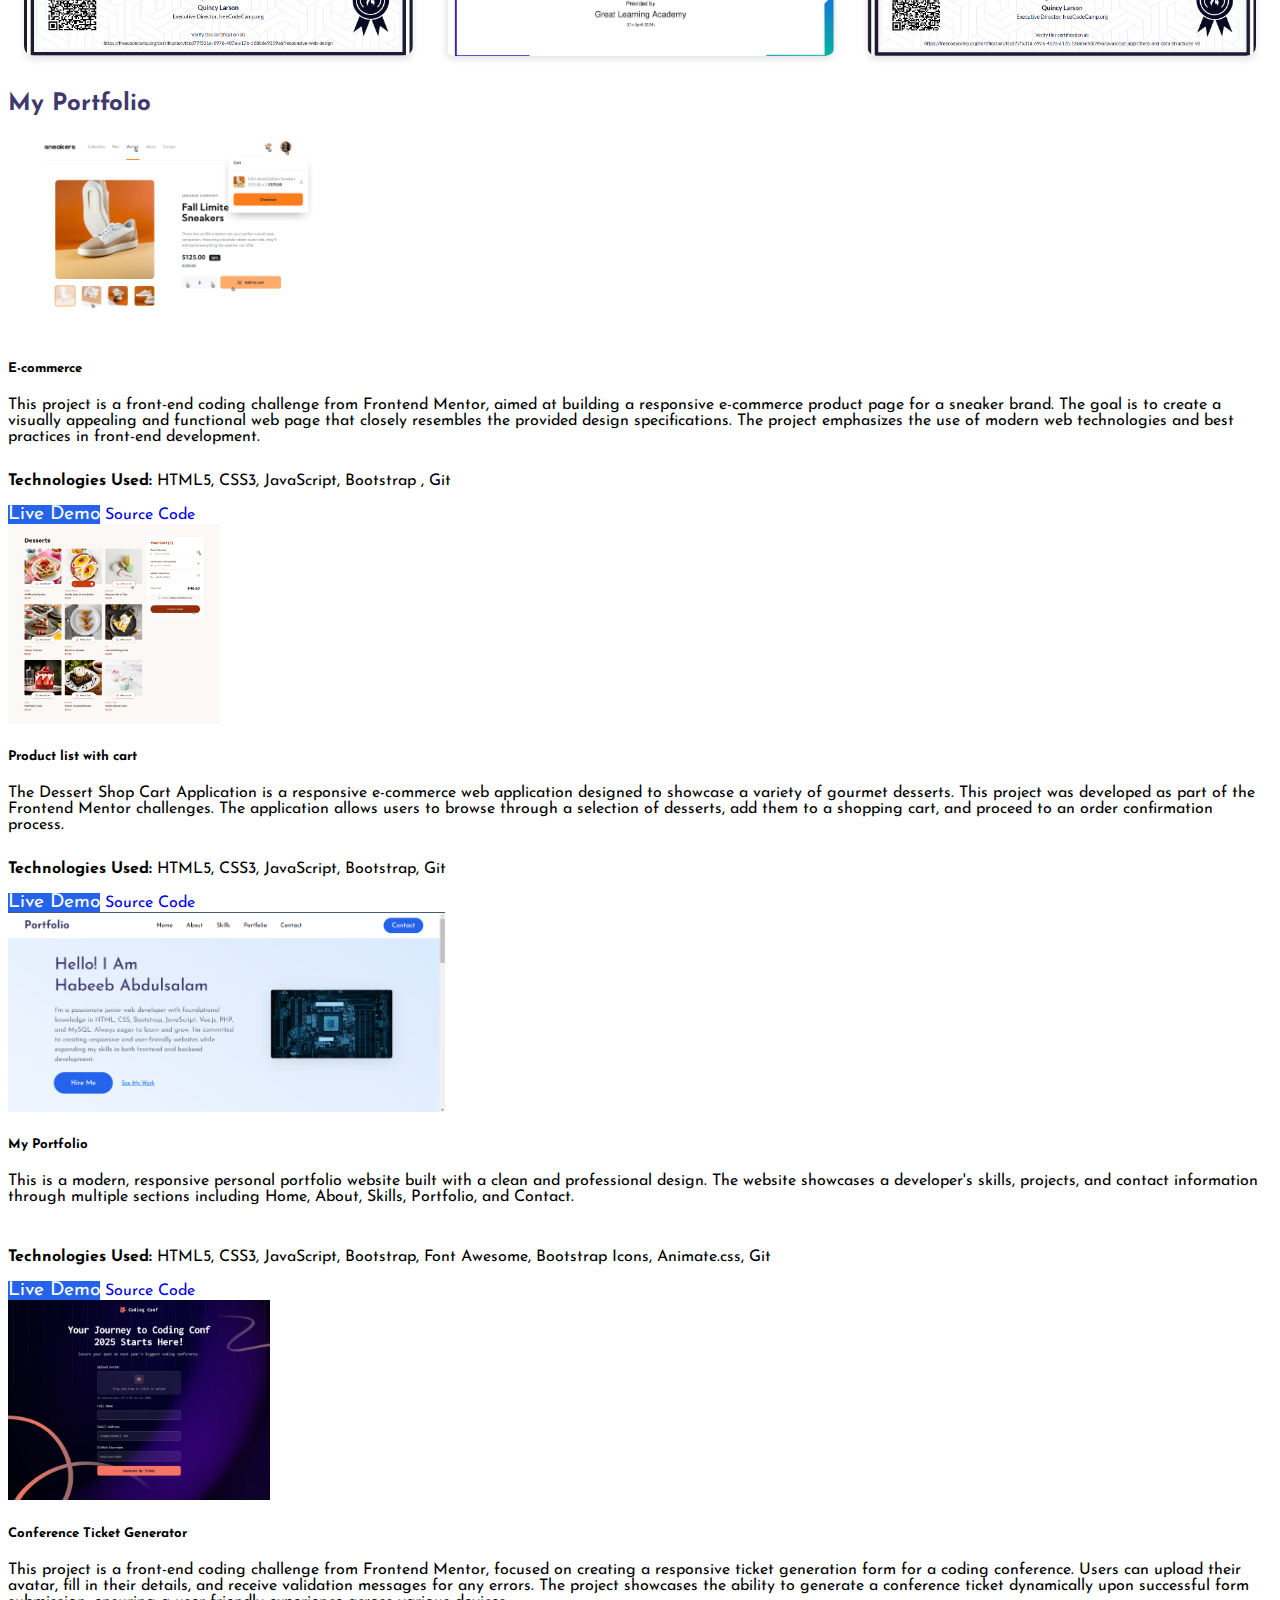
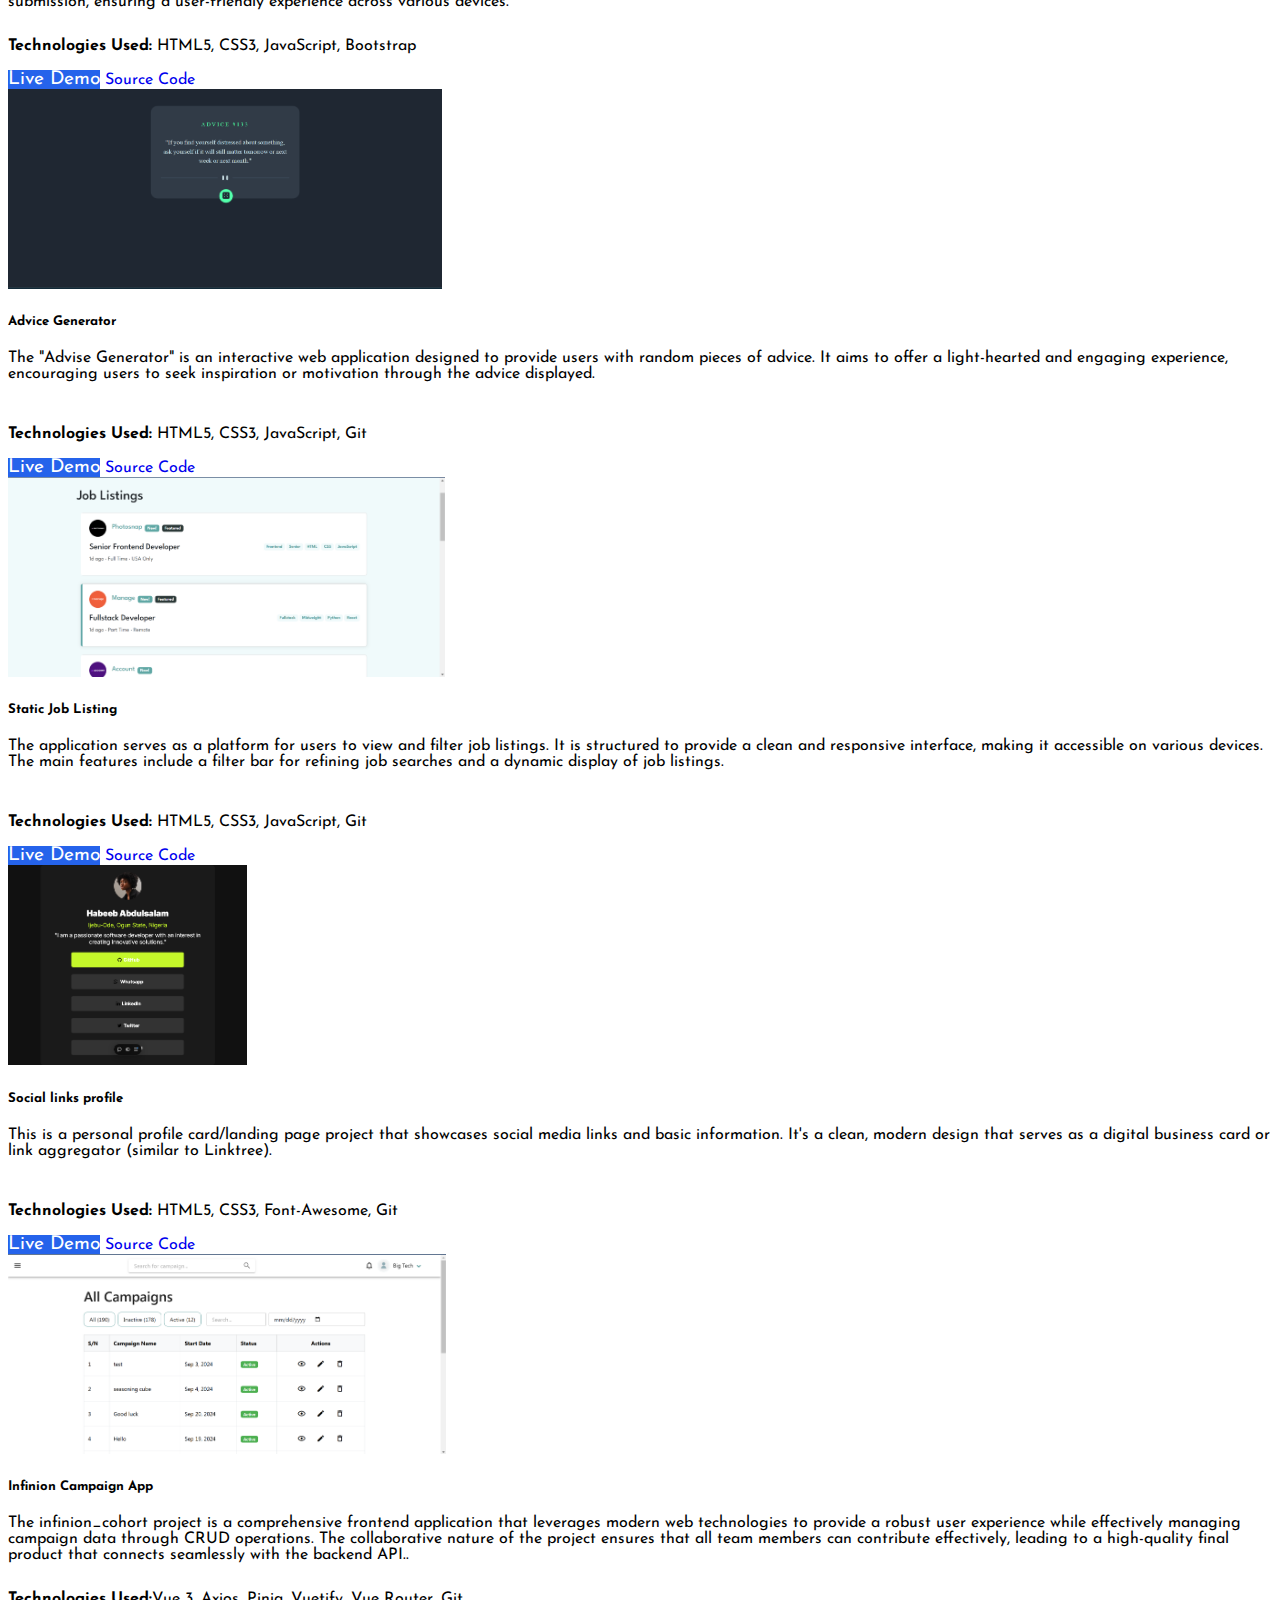
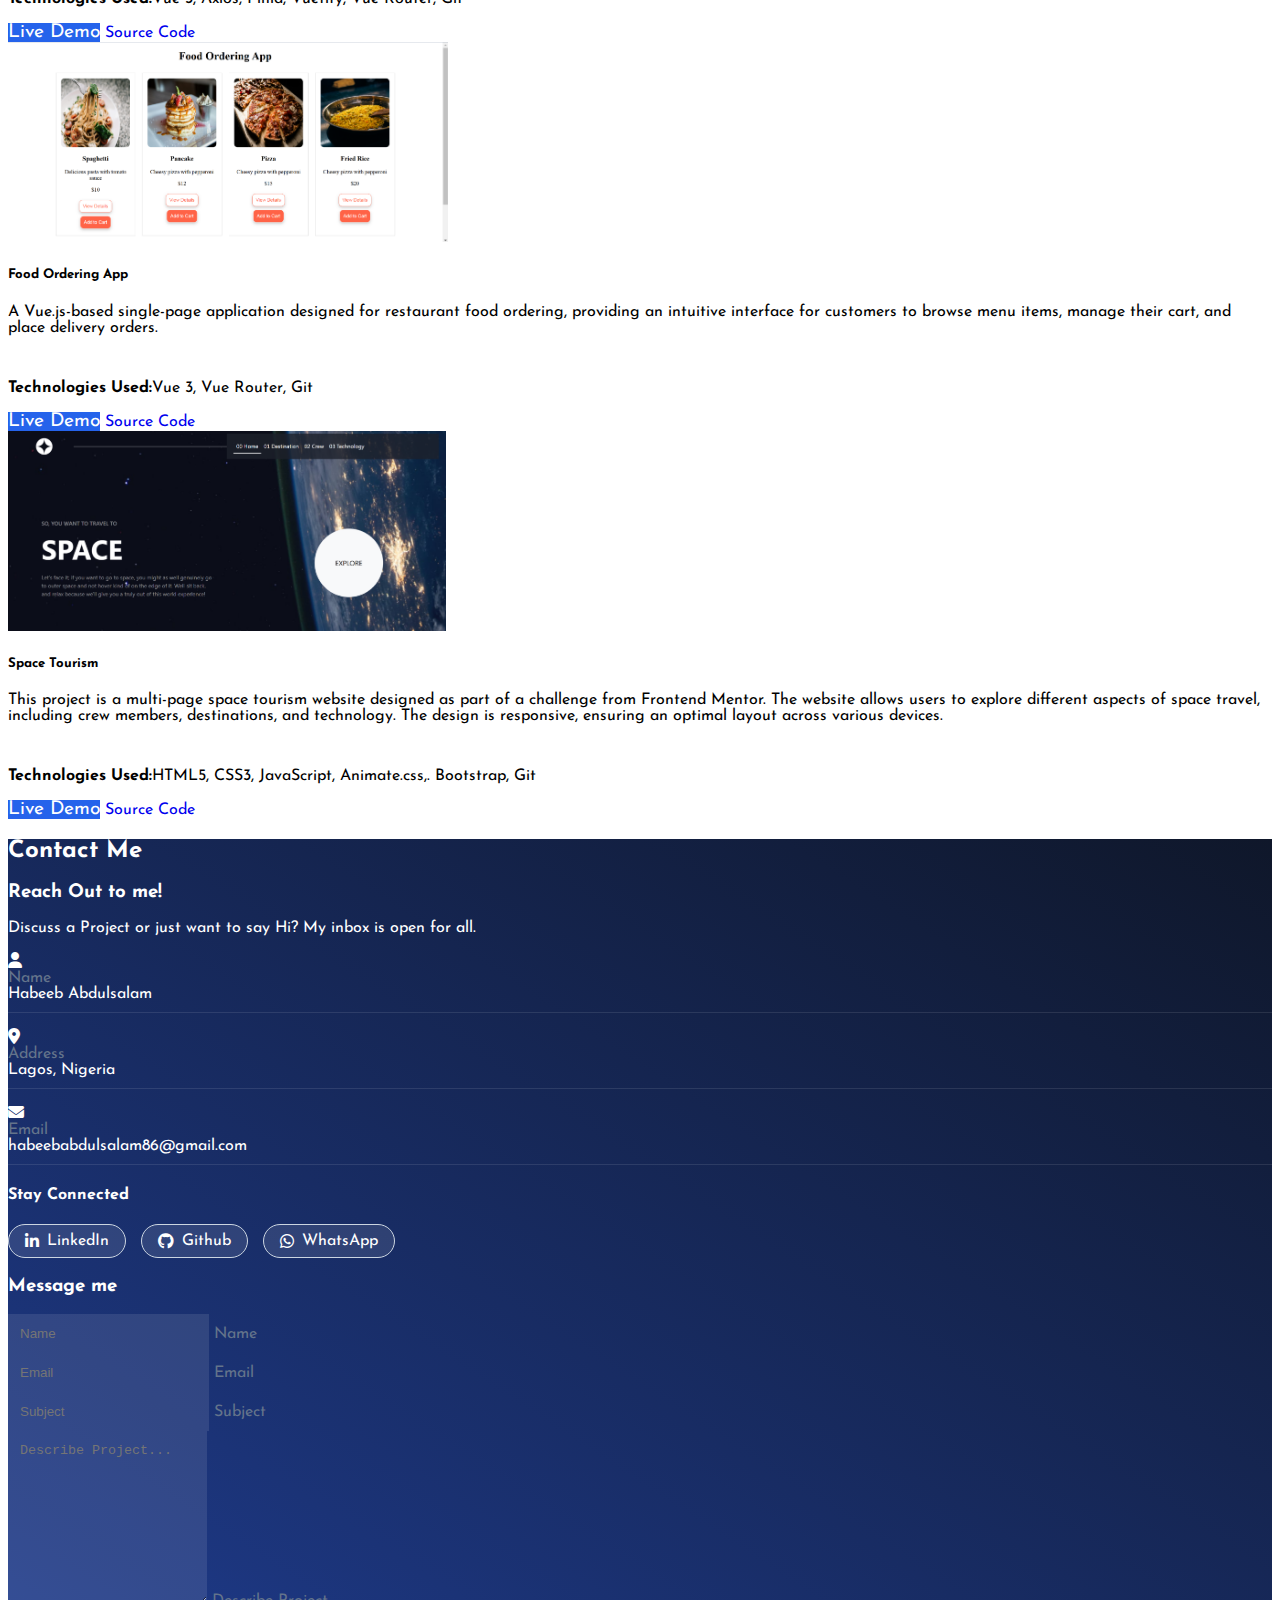
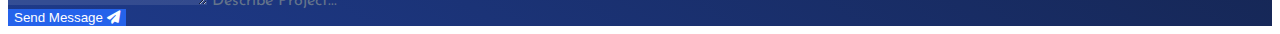
==== commit 3d15efd7: "Update: Ticket Generator" ====
--- a/index.html
+++ b/index.html
@@ -326,7 +326,7 @@
                 <div class="col-11 col-sm-6 col-lg-4 animate__animated animate__fadeInUp">
 
                     <div class="portfolio-item card border-0 shadow-sm h-100">
-                        <img src="assets/project1.jpg" class="card-img-top" alt="Conference Ticket Generator"
+                        <img src="assets/desktop-design-form.jpg" class="card-img-top" alt="Conference Ticket Generator"
                         style="height: 200px; object-fit: cover;">
                     <div class="card-body d-flex flex-column">
                         <h5 class="card-title">Conference Ticket Generator</h5>
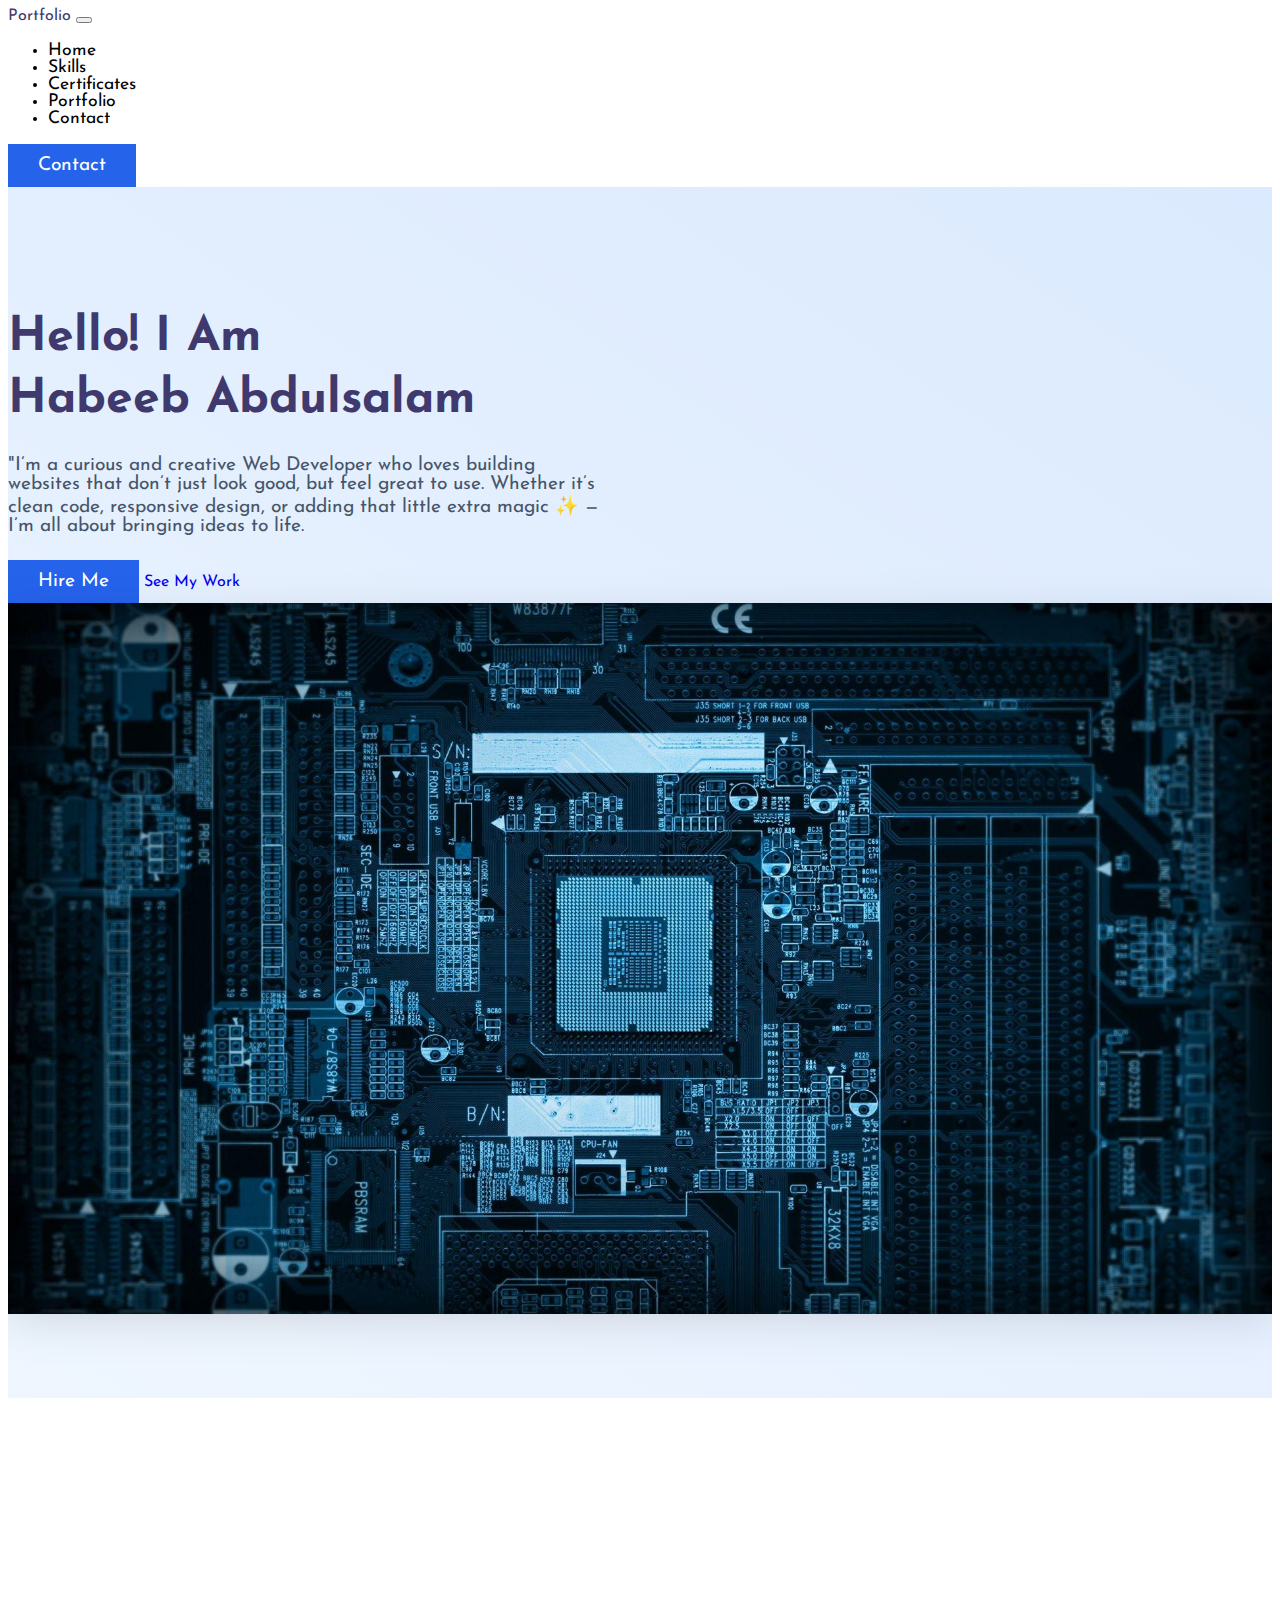
==== commit f86cb526: "Update: Added the languages" ====
--- a/index.html
+++ b/index.html
@@ -26,6 +26,7 @@
     <script src="https://ajax.googleapis.com/ajax/libs/jquery/3.6.4/jquery.min.js"></script>
 
     <link rel="stylesheet" href="https://cdnjs.cloudflare.com/ajax/libs/font-awesome/6.5.1/css/all.min.css">
+    <link rel="stylesheet" href="https://unpkg.com/aos@next/dist/aos.css" />
 </head>
 
 <body>
@@ -69,7 +70,7 @@
     <!-- navbar ends here -->
 
     <!-- home section starts  -->
-    <section class="home pt-4 pt-md-5 pb-5" id="home">
+    <section class="home pt-4 pt-md-5 pb-5" id="home" data-aos="fade-down">
         <div class="container">
             <div class="row justify-content-evenly align-items-center gy-4">
                 <div class="col-11 col-sm-10 col-md-6 text-center text-md-start animate__animated animate__fadeInLeft">
@@ -98,7 +99,7 @@
     <!-- home section ends here -->
 
     <!-- skills section starts -->
-    <section class="skills min-vh-100 py-5 d-flex align-items-center" id="skills">
+    <section class="skills min-vh-100 py-5 d-flex align-items-center" id="skills" data-aos="fade-right">
         <div class="container">
             <div class="row justify-content-center gy-4">
                 <div class="col-12 text-center mb-3 mb-md-5">
@@ -131,6 +132,7 @@
                         <!-- Backend -->
                         <img src="assets/PHP-logo.svg.png" alt="PHP" class="skill-icon" title="PHP">
                         <img src="assets/pngimg.com - mysql_PNG9.png" alt="MySQL" class="skill-icon" title="MySQL">
+                        <img src="assets/laravel.png" alt="Laravel" class="skill-icon" title="Laravel">
                         <!-- Tools -->
                         <img src="assets/git.png" alt="Git" class="skill-icon" title="Git">
                     </div>
@@ -141,7 +143,7 @@
     <!-- skills section ends -->
 
     <!-- certificates section starts -->
-    <section class="certificates min-vh-100 py-5" id="certificates">
+    <section class="certificates min-vh-100 py-5" id="certificates" data-aos="fade-left">
         <div class="container">
             <div class="row justify-content-center gy-4">
                 <div class="col-12 text-center mb-3 mb-md-5">
@@ -242,7 +244,7 @@
     <!-- certificates section ends -->
 
     <!-- portfolio section starts -->
-    <section class="portfolio min-vh-100 py-5" id="portfolio">
+    <section class="portfolio min-vh-100 py-5" id="portfolio" data-aos="fade-up">
         <div class="container">
             <div class="row justify-content-center gy-4">
                 <div class="col-12 text-center mb-3 mb-md-5">
@@ -250,8 +252,8 @@
                 </div>
 
                 <!-- Portfolio Items -->
-                <div class="col-11 col-sm-6 col-lg-4 animate__animated animate__fadeInUp">
-                    <div class="portfolio-item card border-0 shadow-sm h-100">
+                <div class="col-11 col-sm-6 col-lg-4 portfolio-item animate__animated animate__fadeInUp" data-aos="fade-up">
+                    <div class="card border-0 shadow-sm h-100">
                         <img src="assets/project1.jpg" class="card-img-top" alt="Project 1"
                             style="height: 200px; object-fit: cover;">
                         <div class="card-body d-flex flex-column">
@@ -279,8 +281,8 @@
                     </div>
                 </div>
 
-                <div class="col-11 col-sm-6 col-lg-4 animate__animated animate__fadeInUp">
-                    <div class="portfolio-item card border-0 shadow-sm h-100">
+                <div class="col-11 col-sm-6 col-lg-4 portfolio-item animate__animated animate__fadeInUp" data-aos="fade-up">
+                    <div class="card border-0 shadow-sm h-100">
                         <img src="assets/project2.jpg" class="card-img-top" alt="Project 2"
                             style="height: 200px; object-fit: cover;">
                         <div class="card-body d-flex flex-column">
@@ -302,8 +304,8 @@
                     </div>
                 </div>
 
-                <div class="col-11 col-sm-6 col-lg-4 animate__animated animate__fadeInUp">
-                    <div class="portfolio-item card border-0 shadow-sm h-100">
+                <div class="col-11 col-sm-6 col-lg-4 portfolio-item animate__animated animate__fadeInUp" data-aos="fade-up">
+                    <div class="card border-0 shadow-sm h-100">
                         <img src="assets/project3.png" class="card-img-top" alt="Project 3"
                             style="height: 200px; object-fit: cover;">
                         <div class="card-body d-flex flex-column">
@@ -323,9 +325,9 @@
                         </div>
                     </div>
                 </div>
-                <div class="col-11 col-sm-6 col-lg-4 animate__animated animate__fadeInUp">
-
-                    <div class="portfolio-item card border-0 shadow-sm h-100">
+                <div class="col-11 col-sm-6 col-lg-4 portfolio-item animate__animated animate__fadeInUp" data-aos="fade-up">
+
+                    <div class="card border-0 shadow-sm h-100">
                         <img src="assets/desktop-design-form.jpg" class="card-img-top" alt="Conference Ticket Generator"
                         style="height: 200px; object-fit: cover;">
                     <div class="card-body d-flex flex-column">
@@ -340,8 +342,8 @@
                 </div>
             </div>
                 
-                <div class="col-11 col-sm-6 col-lg-4 animate__animated animate__fadeInUp">
-                    <div class="portfolio-item card border-0 shadow-sm h-100">
+                <div class="col-11 col-sm-6 col-lg-4 portfolio-item animate__animated animate__fadeInUp" data-aos="fade-up">
+                    <div class="card border-0 shadow-sm h-100">
                         <img src="assets/project4.png" class="card-img-top" alt="Project 4"
                             style="height: 200px; object-fit: cover;">
                         <div class="card-body d-flex flex-column">
@@ -362,8 +364,8 @@
                         </div>
                     </div>
                 </div>
-                <div class="col-11 col-sm-6 col-lg-4 animate__animated animate__fadeInUp">
-                    <div class="portfolio-item card border-0 shadow-sm h-100">
+                <div class="col-11 col-sm-6 col-lg-4 portfolio-item animate__animated animate__fadeInUp" data-aos="fade-up">
+                    <div class="card border-0 shadow-sm h-100">
                         <img src="assets/project5.png" class="card-img-top" alt="Project 5"
                             style="height: 200px; object-fit: cover;">
                         <div class="card-body d-flex flex-column">
@@ -387,8 +389,8 @@
                     </div>
                 </div>
 
-                <div class="col-11 col-sm-6 col-lg-4 animate__animated animate__fadeInUp">
-                    <div class="portfolio-item card border-0 shadow-sm h-100">
+                <div class="col-11 col-sm-6 col-lg-4 portfolio-item animate__animated animate__fadeInUp" data-aos="fade-up">
+                    <div class="card border-0 shadow-sm h-100">
                         <img src="assets/project6.png" class="card-img-top" alt="Project 5"
                             style="height: 200px; object-fit: cover;">
                         <div class="card-body d-flex flex-column">
@@ -414,8 +416,8 @@
                     </div>
                 </div>
 
-                <div class="col-11 col-sm-6 col-lg-4 animate__animated animate__fadeInUp">
-                    <div class="portfolio-item card border-0 shadow-sm h-100">
+                <div class="col-11 col-sm-6 col-lg-4 portfolio-item animate__animated animate__fadeInUp" data-aos="fade-up">
+                    <div class="card border-0 shadow-sm h-100">
                         <img src="assets/project7.png" class="card-img-top" alt="Project 5"
                             style="height: 200px; object-fit: cover;">
                         <div class="card-body d-flex flex-column">
@@ -439,8 +441,8 @@
                     </div>
                 </div>
 
-                <div class="col-11 col-sm-6 col-lg-4 animate__animated animate__fadeInUp">
-                    <div class="portfolio-item card border-0 shadow-sm h-100">
+                <div class="col-11 col-sm-6 col-lg-4 portfolio-item animate__animated animate__fadeInUp" data-aos="fade-up">
+                    <div class="card border-0 shadow-sm h-100">
                         <img src="assets/project8.png" class="card-img-top" alt="Project 5"
                             style="height: 200px; object-fit: cover;">
                         <div class="card-body d-flex flex-column">
@@ -463,8 +465,8 @@
                 </div>
 
 
-                <div class="col-11 col-sm-6 col-lg-4 animate__animated animate__fadeInUp">
-                    <div class="portfolio-item card border-0 shadow-sm h-100">
+                <div class="col-11 col-sm-6 col-lg-4 portfolio-item animate__animated animate__fadeInUp" data-aos="fade-up">
+                    <div class="card border-0 shadow-sm h-100">
                         <img src="assets/project9.png" class="card-img-top" alt="Project 5"
                             style="height: 200px; object-fit: cover;">
                         <div class="card-body d-flex flex-column">
@@ -495,7 +497,7 @@
     <!-- portfolio section ends -->
 
     <!-- Contact section starts -->
-    <section class="contact min-vh-100 py-5" id="contact">
+    <section class="contact min-vh-100 py-5" id="contact" data-aos="zoom-in">
         <div class="container">
             <div class="row justify-content-center gy-5">
                 <div class="col-12 text-center mb-3">
@@ -611,6 +613,10 @@
     <script src="https://cdn.jsdelivr.net/npm/bootstrap@5.2.3/dist/js/bootstrap.bundle.min.js"
         integrity="sha384-kenU1KFdBIe4zVF0s0G1M5b4hcpxyD9F7jL+jjXkk+Q2h455rYXK/7HAuoJl+0I4"
         crossorigin="anonymous"></script>
+    <script src="https://unpkg.com/aos@next/dist/aos.js"></script>
+    <script>
+        AOS.init();
+    </script>
 </body>
 
-</html>+</html>
--- a/css/styles.css
+++ b/css/styles.css
@@ -15,6 +15,7 @@
 body {
     font-family: 'Josefin Sans', sans-serif;
     font-weight: 400;
+    overflow-x:hidden;
 }
 
 section {
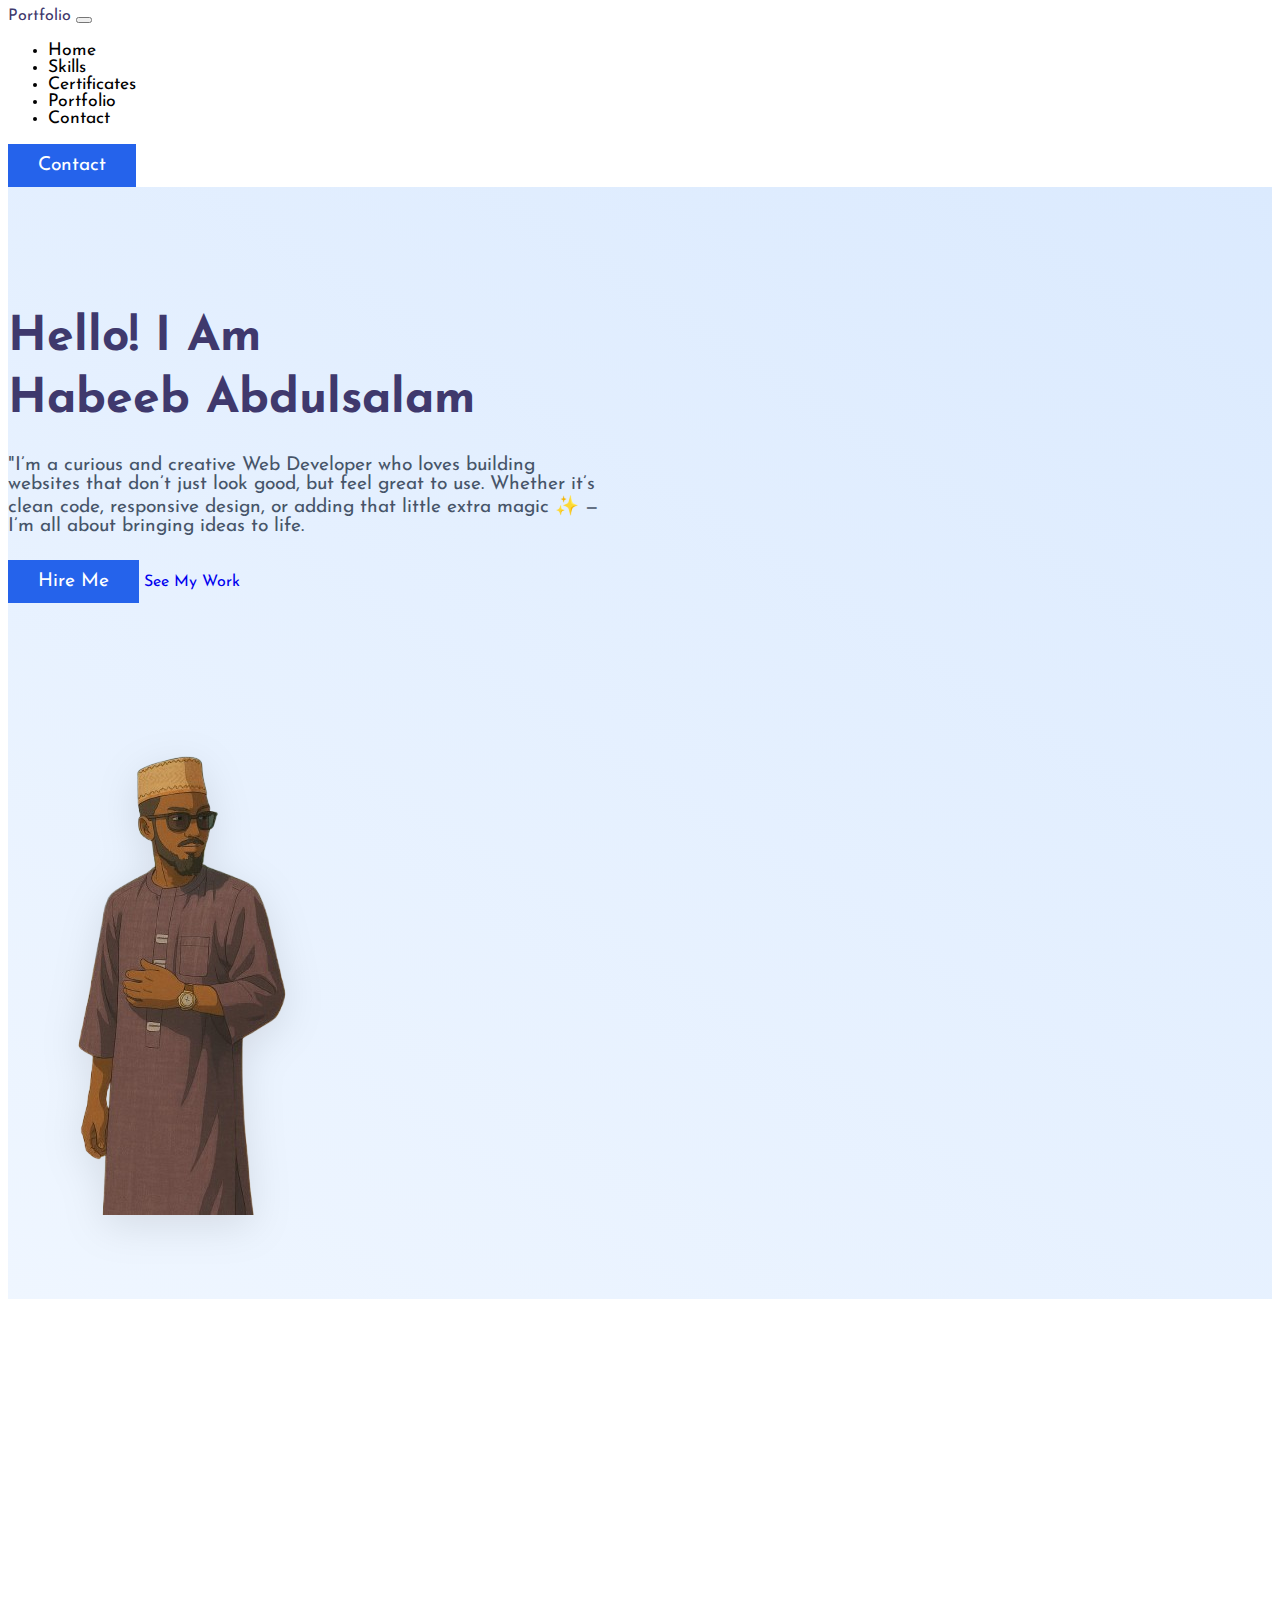
==== commit 643ba428: "MOD: Added an image and also analytics certificate" ====
--- a/index.html
+++ b/index.html
@@ -70,7 +70,7 @@
     <!-- navbar ends here -->
 
     <!-- home section starts  -->
-    <section class="home pt-4 pt-md-5 pb-5" id="home" data-aos="fade-down">
+    <section class="home pt-md-5 pb-5" id="home" data-aos="fade-down">
         <div class="container">
             <div class="row justify-content-evenly align-items-center gy-4">
                 <div class="col-11 col-sm-10 col-md-6 text-center text-md-start animate__animated animate__fadeInLeft">
@@ -91,7 +91,7 @@
                     </div>
                 </div>
                 <div class="col-11 col-sm-10 col-md-4 text-center animate__animated animate__fadeInRight">
-                    <img src="/assets/1614599.jpg" class="img-fluid rounded" alt="Profile Image" />
+                    <img src="/assets/Profile.png" class="img-fluid rounded" alt="Profile Image" />
                 </div>
             </div>
         </div>
@@ -109,12 +109,18 @@
                 <div class="col-11 col-sm-10 col-md-6 animate__animated animate__fadeInLeft">
                     <h3 class="c-orange mb-3 text-center text-md-start">My Creative Skills & Experience</h3>
                     <p class="text-muted">
-                        I am committed to web development, having built a strong foundation in HTML and CSS for creating responsive websites. I have since expanded my expertise to include JavaScript and frameworks like Vue.js for developing dynamic user interfaces.</p>
-
-                       <p class="text-muted"> On the backend, I work with PHP, Laravel, and databases such as MySQL and SQL to create robust web applications. This combination of front-end and back-end skills allows me to deliver seamless, end-to-end web solutions.</p>
-                        
-                        <p class="text-muted"> I am dedicated to continuous learning to keep up with modern web development trends, ensuring that I deliver clean, efficient, and user-friendly solutions for every project.</p>
-                
+                        I am committed to web development, having built a strong foundation in HTML and CSS for creating
+                        responsive websites. I have since expanded my expertise to include JavaScript and frameworks
+                        like Vue.js for developing dynamic user interfaces.</p>
+
+                    <p class="text-muted"> On the backend, I work with PHP, Laravel, and databases such as MySQL and SQL
+                        to create robust web applications. This combination of front-end and back-end skills allows me
+                        to deliver seamless, end-to-end web solutions.</p>
+
+                    <p class="text-muted"> I am dedicated to continuous learning to keep up with modern web development
+                        trends, ensuring that I deliver clean, efficient, and user-friendly solutions for every project.
+                    </p>
+
                 </div>
 
                 <div class="col-11 col-sm-10 col-md-5 animate__animated animate__fadeInRight">
@@ -153,6 +159,37 @@
                 <!-- Certificate Items -->
                 <div class="col-12">
                     <div class="certificates-grid">
+
+                        <div class="certificate-item animate__animated animate__fadeInUp">
+                            <img src="assets/certificates/Freecodecamp.png" alt="Certificate 2" class="certificate-img">
+                            <div class="certificate-overlay">
+                                <h5>Certificate of Completion from Freecodecamp</h5>
+                                <p>For the completion of Responsive Web Design</p>
+
+                            </div>
+                        </div>
+
+                        <div class="certificate-item animate__animated animate__fadeInUp">
+                            <img src="assets/certificates/GreatLearning.png" alt="Certificate 2"
+                                class="certificate-img">
+                            <div class="certificate-overlay">
+                                <h5>Certificate of Completion from Great Learning</h5>
+                                <p>For the completion an online course for beginners on UI/UX</p>
+
+                            </div>
+                        </div>
+
+                        <div class="certificate-item animate__animated animate__fadeInUp">
+                            <img src="assets/certificates/FreecodeCamp (2).png" alt="Certificate 2"
+                                class="certificate-img">
+                            <div class="certificate-overlay">
+                                <h5>Certificate of Completion from Freecodecamp</h5>
+                                <p>For the completion of JavaScript Algorithms and Data Structures</p>
+
+                            </div>
+                        </div>
+
+
                         <div class="certificate-item animate__animated animate__fadeInUp">
                             <img src="assets/certificates/AWS community cert.png" alt="Certificate 1"
                                 class="certificate-img">
@@ -208,33 +245,13 @@
                         </div>
 
                         <div class="certificate-item animate__animated animate__fadeInUp">
-                            <img src="assets/certificates/Freecodecamp.png" alt="Certificate 2" class="certificate-img">
-                            <div class="certificate-overlay">
-                                <h5>Certificate of Completion from Freecodecamp</h5>
-                                <p>For the completion of Responsive Web Design</p>
-
-                            </div>
-                        </div>
-
-                        <div class="certificate-item animate__animated animate__fadeInUp">
-                            <img src="assets/certificates/GreatLearning.png" alt="Certificate 2"
-                                class="certificate-img">
-                            <div class="certificate-overlay">
-                                <h5>Certificate of Completion from Great Learning</h5>
-                                <p>For the completion an online course for beginners on UI/UX</p>
-
-                            </div>
-                        </div>
-
-                        <div class="certificate-item animate__animated animate__fadeInUp">
-                            <img src="assets/certificates/FreecodeCamp (2).png" alt="Certificate 2" class="certificate-img">
-                            <div class="certificate-overlay">
-                                <h5>Certificate of Completion from Freecodecamp</h5>
-                                <p>For the completion of JavaScript Algorithms and Data Structures</p>
-
-                            </div>
-                        </div>
-
+                            <img src="assets/certificates/GoogleAnalytics.png" alt="Analytics" class="certificate-img">
+                            <div class="certificate-overlay">
+                                <h5>Certificate of Completion from Google Analytics</h5>
+                                <p>For the completion of Google Analytics</p>
+
+                            </div>
+                        </div>
 
                     </div>
                 </div>
@@ -252,7 +269,8 @@
                 </div>
 
                 <!-- Portfolio Items -->
-                <div class="col-11 col-sm-6 col-lg-4 portfolio-item animate__animated animate__fadeInUp" data-aos="fade-up">
+                <div class="col-11 col-sm-6 col-lg-4 portfolio-item animate__animated animate__fadeInUp"
+                    data-aos="fade-up">
                     <div class="card border-0 shadow-sm h-100">
                         <img src="assets/project1.jpg" class="card-img-top" alt="Project 1"
                             style="height: 200px; object-fit: cover;">
@@ -281,7 +299,8 @@
                     </div>
                 </div>
 
-                <div class="col-11 col-sm-6 col-lg-4 portfolio-item animate__animated animate__fadeInUp" data-aos="fade-up">
+                <div class="col-11 col-sm-6 col-lg-4 portfolio-item animate__animated animate__fadeInUp"
+                    data-aos="fade-up">
                     <div class="card border-0 shadow-sm h-100">
                         <img src="assets/project2.jpg" class="card-img-top" alt="Project 2"
                             style="height: 200px; object-fit: cover;">
@@ -304,7 +323,8 @@
                     </div>
                 </div>
 
-                <div class="col-11 col-sm-6 col-lg-4 portfolio-item animate__animated animate__fadeInUp" data-aos="fade-up">
+                <div class="col-11 col-sm-6 col-lg-4 portfolio-item animate__animated animate__fadeInUp"
+                    data-aos="fade-up">
                     <div class="card border-0 shadow-sm h-100">
                         <img src="assets/project3.png" class="card-img-top" alt="Project 3"
                             style="height: 200px; object-fit: cover;">
@@ -325,24 +345,34 @@
                         </div>
                     </div>
                 </div>
-                <div class="col-11 col-sm-6 col-lg-4 portfolio-item animate__animated animate__fadeInUp" data-aos="fade-up">
+                <div class="col-11 col-sm-6 col-lg-4 portfolio-item animate__animated animate__fadeInUp"
+                    data-aos="fade-up">
 
                     <div class="card border-0 shadow-sm h-100">
                         <img src="assets/desktop-design-form.jpg" class="card-img-top" alt="Conference Ticket Generator"
-                        style="height: 200px; object-fit: cover;">
-                    <div class="card-body d-flex flex-column">
-                        <h5 class="card-title">Conference Ticket Generator</h5>
-                        <p class="card-text text-muted card-text-min-height">This project is a front-end coding challenge from Frontend Mentor, focused on creating a responsive ticket generation form for a coding conference. Users can upload their avatar, fill in their details, and receive validation messages for any errors. The project showcases the ability to generate a conference ticket dynamically upon successful form submission, ensuring a user-friendly experience across various devices.</p>
-                        <p class="card-text text-muted"><strong>Technologies Used:</strong> HTML5, CSS3, JavaScript, Bootstrap</p>
-                        <div class="d-flex gap-2">
-                            <a href="https://conferenceticket-alpha.vercel.app/" class="btn c-btn" target="_blank">Live Demo</a>
-                            <a href="https://github.com/SgtSlaughter1/conferenceticket" class="btn btn-outline-secondary" target="_blank">Source Code</a>
-                        </div>
-                    </div>
-                </div>
-            </div>
-                
-                <div class="col-11 col-sm-6 col-lg-4 portfolio-item animate__animated animate__fadeInUp" data-aos="fade-up">
+                            style="height: 200px; object-fit: cover;">
+                        <div class="card-body d-flex flex-column">
+                            <h5 class="card-title">Conference Ticket Generator</h5>
+                            <p class="card-text text-muted card-text-min-height">This project is a front-end coding
+                                challenge from Frontend Mentor, focused on creating a responsive ticket generation form
+                                for a coding conference. Users can upload their avatar, fill in their details, and
+                                receive validation messages for any errors. The project showcases the ability to
+                                generate a conference ticket dynamically upon successful form submission, ensuring a
+                                user-friendly experience across various devices.</p>
+                            <p class="card-text text-muted"><strong>Technologies Used:</strong> HTML5, CSS3, JavaScript,
+                                Bootstrap</p>
+                            <div class="d-flex gap-2">
+                                <a href="https://conferenceticket-alpha.vercel.app/" class="btn c-btn"
+                                    target="_blank">Live Demo</a>
+                                <a href="https://github.com/SgtSlaughter1/conferenceticket"
+                                    class="btn btn-outline-secondary" target="_blank">Source Code</a>
+                            </div>
+                        </div>
+                    </div>
+                </div>
+
+                <div class="col-11 col-sm-6 col-lg-4 portfolio-item animate__animated animate__fadeInUp"
+                    data-aos="fade-up">
                     <div class="card border-0 shadow-sm h-100">
                         <img src="assets/project4.png" class="card-img-top" alt="Project 4"
                             style="height: 200px; object-fit: cover;">
@@ -364,7 +394,8 @@
                         </div>
                     </div>
                 </div>
-                <div class="col-11 col-sm-6 col-lg-4 portfolio-item animate__animated animate__fadeInUp" data-aos="fade-up">
+                <div class="col-11 col-sm-6 col-lg-4 portfolio-item animate__animated animate__fadeInUp"
+                    data-aos="fade-up">
                     <div class="card border-0 shadow-sm h-100">
                         <img src="assets/project5.png" class="card-img-top" alt="Project 5"
                             style="height: 200px; object-fit: cover;">
@@ -382,14 +413,15 @@
                                 <a href="
 https://job-listing-eta-sandy.vercel.app/
 " class="btn c-btn" target="_blank">Live Demo</a>
-                                <a href="https://github.com/SgtSlaughter1/advice_generator"
-                                    class="btn btn-outline-secondary" target="_blank">Source Code</a>
-                            </div>
-                        </div>
-                    </div>
-                </div>
-
-                <div class="col-11 col-sm-6 col-lg-4 portfolio-item animate__animated animate__fadeInUp" data-aos="fade-up">
+                                <a href="https://github.com/SgtSlaughter1/job_listing" class="btn btn-outline-secondary"
+                                    target="_blank">Source Code</a>
+                            </div>
+                        </div>
+                    </div>
+                </div>
+
+                <div class="col-11 col-sm-6 col-lg-4 portfolio-item animate__animated animate__fadeInUp"
+                    data-aos="fade-up">
                     <div class="card border-0 shadow-sm h-100">
                         <img src="assets/project6.png" class="card-img-top" alt="Project 5"
                             style="height: 200px; object-fit: cover;">
@@ -416,7 +448,8 @@
                     </div>
                 </div>
 
-                <div class="col-11 col-sm-6 col-lg-4 portfolio-item animate__animated animate__fadeInUp" data-aos="fade-up">
+                <div class="col-11 col-sm-6 col-lg-4 portfolio-item animate__animated animate__fadeInUp"
+                    data-aos="fade-up">
                     <div class="card border-0 shadow-sm h-100">
                         <img src="assets/project7.png" class="card-img-top" alt="Project 5"
                             style="height: 200px; object-fit: cover;">
@@ -441,7 +474,8 @@
                     </div>
                 </div>
 
-                <div class="col-11 col-sm-6 col-lg-4 portfolio-item animate__animated animate__fadeInUp" data-aos="fade-up">
+                <div class="col-11 col-sm-6 col-lg-4 portfolio-item animate__animated animate__fadeInUp"
+                    data-aos="fade-up">
                     <div class="card border-0 shadow-sm h-100">
                         <img src="assets/project8.png" class="card-img-top" alt="Project 5"
                             style="height: 200px; object-fit: cover;">
@@ -465,7 +499,8 @@
                 </div>
 
 
-                <div class="col-11 col-sm-6 col-lg-4 portfolio-item animate__animated animate__fadeInUp" data-aos="fade-up">
+                <div class="col-11 col-sm-6 col-lg-4 portfolio-item animate__animated animate__fadeInUp"
+                    data-aos="fade-up">
                     <div class="card border-0 shadow-sm h-100">
                         <img src="assets/project9.png" class="card-img-top" alt="Project 5"
                             style="height: 200px; object-fit: cover;">
@@ -619,4 +654,4 @@
     </script>
 </body>
 
-</html>
+</html>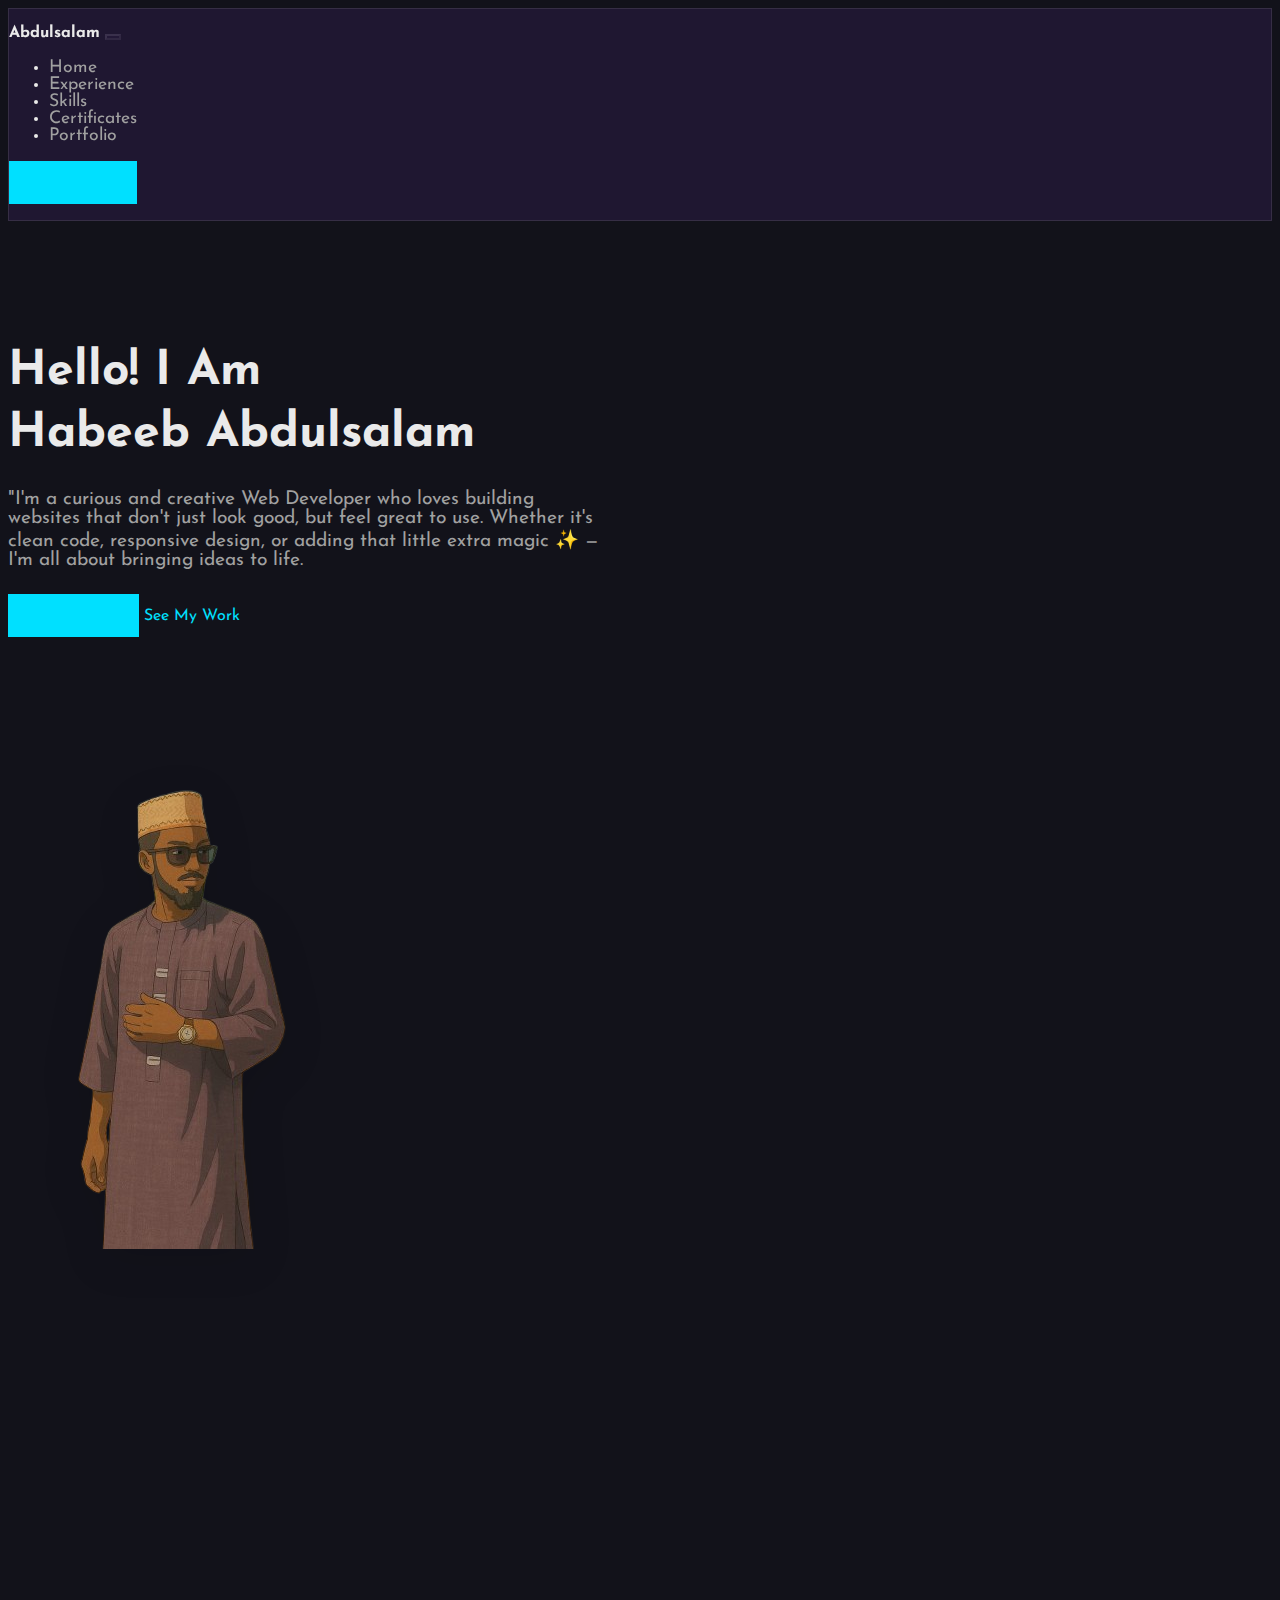
==== commit bfaacbfb: "UPDATE: Added an e-commerce project" ====
--- a/index.html
+++ b/index.html
@@ -4,7 +4,7 @@
 <head>
     <meta charset="UTF-8" />
 
-    <meta name="viewport" content="width=device-width, initial-scale=1.0" />
+    <meta name="viewport" content="width=device-width, initial-scale=1.0" /> 
     <title>Personal Portfolio</title>
 
     <link href="https://cdn.jsdelivr.net/npm/bootstrap@5.2.3/dist/css/bootstrap.min.css" rel="stylesheet"
@@ -31,9 +31,9 @@
 
 <body>
     <!-- navbar starts -->
-    <nav id="navbar-top" class="navbar navbar-expand-lg navbar-light bg-white sticky-top">
+    <nav id="navbar-top" class="navbar navbar-expand-lg sticky-top">
         <div class="container-fluid px-3 px-sm-5">
-            <a class="navbar-brand fw-bold fs-2" href="#" style="color: #3f396d">Portfolio</a>
+            <a class="navbar-brand fw-bold fs-2" href="#">Abdulsalam</a>
             <button class="navbar-toggler" type="button" data-bs-toggle="collapse" data-bs-target="#navbarNav"
                 aria-controls="navbarNav" aria-expanded="false" aria-label="Toggle navigation">
                 <span class="navbar-toggler-icon"></span>
@@ -44,6 +44,9 @@
                         <a class="nav-link" aria-current="page" href="#home">Home</a>
                     </li>
 
+                    <li class="nav-item">
+                        <a class="nav-link" href="#experience">Experience</a>
+                    </li>
 
                     <li class="nav-item">
                         <a class="nav-link" href="#skills">Skills</a>
@@ -56,12 +59,8 @@
                     <li class="nav-item">
                         <a class="nav-link" href="#portfolio">Portfolio</a>
                     </li>
-
-                    <li class="nav-item">
-                        <a class="nav-link" href="#contact">Contact</a>
-                    </li>
                 </ul>
-                <a href="https://wa.me/2349076630104" class="c-btn h-btn py-2 px-4 rounded-pill">
+                <a href="https://wa.me/2349076630104" class="c-btn text-dark h-btn py-2 px-4 rounded-pill">
                     Contact
                 </a>
             </div>
@@ -74,17 +73,17 @@
         <div class="container">
             <div class="row justify-content-evenly align-items-center gy-4">
                 <div class="col-11 col-sm-10 col-md-6 text-center text-md-start animate__animated animate__fadeInLeft">
-                    <h2 style="color: #3f396d" class="mb-3">
+                    <h2  class="mb-3">
                         Hello! I Am <br /><span class="c-orange">Habeeb Abdulsalam</span>
                     </h2>
                     <p class="text-muted">
-                        "I’m a curious and creative Web Developer who loves building websites that don’t just look good,
-                        but feel great to use. Whether it’s clean code, responsive design, or adding that little extra
-                        magic ✨ — I’m all about bringing ideas to life.
+                        "I'm a curious and creative Web Developer who loves building websites that don't just look good,
+                        but feel great to use. Whether it's clean code, responsive design, or adding that little extra
+                        magic ✨ — I'm all about bringing ideas to life.
                     </p>
                     <div class="mt-4">
                         <a href="https://wa.me/2349076630104"
-                            class="c-btn h-btn py-2 py-md-3 px-4 px-md-5 rounded-pill animate__animated animate__pulse animate__infinite">
+                            class="c-btn h-btn py-2 py-md-3 text-dark px-4 px-md-5 rounded-pill animate__animated animate__pulse animate__infinite">
                             Hire Me
                         </a>
                         <a href="#portfolio" class="link d-inline-block mt-3 mt-sm-0 ms-sm-4">See My Work</a>
@@ -97,6 +96,157 @@
         </div>
     </section>
     <!-- home section ends here -->
+
+    <!-- work experience and education section starts -->
+    <section class="experience-education min-vh-100 py-5" id="experience" data-aos="fade-up">
+        <div class="container">
+            <div class="row justify-content-center gy-4">
+                <!-- Experience Column -->
+                <div class="col-12 col-lg-6 pe-lg-4">
+                    <div class="text-center mb-4">
+                        <h2 class="fw-bold">Work Experience</h2>
+                    </div>
+                    
+                    <!-- Experience Items -->
+                    <div class="experience-items">
+                        <!-- Experience Item 1 -->
+                        <div class="experience-item p-4 mb-4 rounded-3 shadow-sm animate__animated animate__fadeInLeft">
+                            <div class="d-flex flex-wrap justify-content-between align-items-center mb-3">
+                                <h4 class="mb-0" style="color: #3f396d">Intern (Software Development)</h4>
+                                <span class="badge bg-primary">2024 - Present</span>
+                            </div>
+                            <h5 class="c-orange mb-3">Edutams</h5>
+                            <ul class="text-muted">
+                                <li>Assisted in the development and maintenance of web applications using HTML, CSS, JavaScript, and Vue.js</li>
+                                <li>Collaborated with senior developers to optimize website performance and enhance user experience</li>
+                                <li>Fixed bugs, troubleshot technical issues, and contributed to UI/UX improvements</li>
+                                <li>Worked on API integration and database connections for dynamic web content</li>
+                                <li>Engaged in Agile development processes, including daily stand-ups and code reviews</li>
+                            </ul>
+                        </div>
+
+                        <!-- Experience Item 2 -->
+                        <div class="experience-item p-4 mb-4 rounded-3 shadow-sm animate__animated animate__fadeInLeft">
+                            <div class="d-flex flex-wrap justify-content-between align-items-center mb-3">
+                                <h4 class="mb-0" style="color: #3f396d">Computer Engineer</h4>
+                                <span class="badge bg-primary">2020 - 2024</span>
+                            </div>
+                            <h5 class="c-orange mb-3">Babakawo Computer Services</h5>
+                            <ul class="text-muted">
+                                <li>Installed, repaired, and maintained computer hardware and software to ensure smooth operations</li>
+                                <li>Monitored and analyzed updates to hardware and operating systems to ensure compatibility and efficiency</li>
+                                <li>Managed and analyzed sales data of computer hardware and software to identify trends and inform purchasing decisions</li>
+                                <li>Provided technical support and maintenance for clients, improving system uptime and reliability</li>
+                            </ul>
+                        </div>
+
+                        <!-- Experience Item 3 -->
+                        <div class="experience-item p-4 mb-4 rounded-3 shadow-sm animate__animated animate__fadeInLeft">
+                            <div class="d-flex flex-wrap justify-content-between align-items-center mb-3">
+                                <h4 class="mb-0" style="color: #3f396d">Science Teacher and ICT CDS President</h4>
+                                <span class="badge bg-primary">2022 - 2023</span>
+                            </div>
+                            <h5 class="c-orange mb-3">Fridaus Model School, Igbore</h5>
+                            <ul class="text-muted">
+                                <li>Collected and analyzed student performance data to identify areas for improvement, resulting in a 70% improvement in overall performance</li>
+                                <li>Developed data-driven strategies to enhance the learning environment and optimize educational outcomes</li>
+                                <li>Led a team to educate students on the positive impact of ICT on education, using data to demonstrate improvements in academic performance</li>
+                            </ul>
+                        </div>
+
+                        <!-- Experience Item 4 -->
+                        <div class="experience-item p-4 mb-4 rounded-3 shadow-sm animate__animated animate__fadeInLeft">
+                            <div class="d-flex flex-wrap justify-content-between align-items-center mb-3">
+                                <h4 class="mb-0" style="color: #3f396d">Computer Engineer Intern</h4>
+                                <span class="badge bg-primary">2020</span>
+                            </div>
+                            <h5 class="c-orange mb-3">Central Tech Computer Services, Babcock University</h5>
+                            <ul class="text-muted">
+                                <li>Assisted in the installation, maintenance, and repair of computer hardware and networking systems</li>
+                                <li>Conducted system updates and security patches to ensure compliance with industry standards</li>
+                            </ul>
+                        </div>
+                    </div>
+                </div>
+
+                <!-- Education and Hobbies Column -->
+                <div class="col-12 col-lg-6 ps-lg-4">
+                    <!-- Education Section -->
+                    <div class="text-center mb-4">
+                        <h2 class="fw-bold" style="color: var(--main-text)">Education</h2>
+                    </div>
+                    
+                    <div class="education-timeline animate__animated animate__fadeInRight mb-5">
+                        <div class="education-item">
+                            <span class="year">2017 - 2022</span>
+                            <h4>B.Sc. Computer Science</h4>
+                            <p>Olabisi Onabanjo University</p>
+                        </div>
+
+                        <div class="education-item">
+                            <span class="year">2013 - 2016</span>
+                            <h4>Senior Secondary School Certificate</h4>
+                            <p>Mayflower School</p>
+                        </div>
+
+                        <div class="education-item">
+                            <span class="year">2010 - 2013</span>
+                            <h4>Basic Education Certificate Examination</h4>
+                            <p>Ikenne Community High School</p>
+                        </div>
+
+                        <div class="education-item">
+                            <span class="year">2004 - 2010</span>
+                            <h4>First School Leaving Certificate</h4>
+                            <p>Muslim Model School, Ikenne Remo</p>
+                        </div>
+                    </div>
+
+                    <!-- Hobbies Section -->
+                    <div class="hobbies-section mt-5">
+                        <div class="text-center mb-4">
+                            <h2 class="fw-bold" style="color: var(--main-text)">Hobbies</h2>
+                        </div>
+                        <div class="row g-4">
+                            <!-- Chess -->
+                            <div class="col-sm-6 animate__animated animate__fadeInUp">
+                                <div class="hobby-card text-center p-4 rounded-3 shadow-sm">
+                                    <i class="fas fa-chess fa-3x mb-3"></i>
+                                    <h4 class="mb-3">Chess Playing</h4>
+                                    <p class="text-muted mb-3">Enhancing strategic thinking and problem-solving skills through chess</p>
+                                    <a href="https://www.chess.com/member/slaughter124" 
+                                       target="_blank" 
+                                       class="social-btn d-inline-flex align-items-center">
+                                        <i class="fas fa-chess-knight me-2"></i>
+                                        Chess.com Profile
+                                    </a>
+                                </div>
+                            </div>
+
+                            <!-- Scrabble -->
+                            <div class="col-sm-6 animate__animated animate__fadeInUp">
+                                <div class="hobby-card text-center p-4 rounded-3 shadow-sm">
+                                    <i class="fas fa-font fa-3x mb-3"></i>
+                                    <h4 class="mb-3">Scrabble</h4>
+                                    <p class="text-muted">Expanding vocabulary and enjoying word-based strategic gameplay</p>
+                                </div>
+                            </div>
+
+                            <!-- Crossword -->
+                            <div class="col-sm-6 animate__animated animate__fadeInUp">
+                                <div class="hobby-card text-center p-4 rounded-3 shadow-sm">
+                                    <i class="fas fa-th fa-3x mb-3"></i>
+                                    <h4 class="mb-3">Crossword Puzzles</h4>
+                                    <p class="text-muted">Challenging my mind with word puzzles while improving vocabulary and cognitive skills</p>
+                                </div>
+                            </div>
+                        </div>
+                    </div>
+                </div>
+            </div>
+        </div>
+    </section>
+    <!-- work experience and education section ends -->
 
     <!-- skills section starts -->
     <section class="skills min-vh-100 py-5 d-flex align-items-center" id="skills" data-aos="fade-right">
@@ -497,6 +647,27 @@
                         </div>
                     </div>
                 </div>
+                <div class="col-11 col-sm-6 col-lg-4 portfolio-item animate__animated animate__fadeInUp" data-aos="fade-up">
+                    <div class="card border-0 shadow-sm h-100">
+                        <img src="assets/master.png" class="card-img-top" alt="RATAISHOP E-commerce"
+                            style="height: 200px; object-fit: cover;">
+                        <div class="card-body d-flex flex-column">
+                            <h5 class="card-title">Mastermind Gadget E-commerce</h5>
+                            <p class="card-text text-muted flex-grow-1" style="min-height: 60px;">
+                                A modern e-commerce platform featuring a responsive product catalog, dynamic shopping cart, 
+                                and an engaging checkout process with animated order confirmation. The application provides 
+                                a seamless shopping experience with features like category filtering, product details, 
+                                and real-time cart updates.
+                            </p>
+                            <p class="card-text text-muted"><strong>Technologies Used:</strong> Vue.js 3, Vuex, Vue Router, 
+                                Bootstrap 5, CSS3 Animations, Vue.js, Git, Free Store API</p>
+                            <div class="d-flex gap-2">
+                                <a href="https://mastermindgadget.netlify.app/" class="btn c-btn" target="_blank">Live Demo</a>
+                                <a href="https://github.com/SgtSlaughter1/ecommerce" class="btn btn-outline-secondary" target="_blank">Source Code</a>
+                            </div>
+                        </div>
+                    </div>
+                </div>
 
 
                 <div class="col-11 col-sm-6 col-lg-4 portfolio-item animate__animated animate__fadeInUp"
--- a/css/styles.css
+++ b/css/styles.css
@@ -1,21 +1,30 @@
 :root {
-    --primary: #2563eb;
-    --secondary: #1d4ed8;
-    --dark: #1e3a8a;
-    --text-gray: #475569;
-    --light-gray: #64748b;
-    --border-color: #cbd5e1;
-    --white: #fff;
-    --black: #000;
-    --gradient-start: #eff6ff;
-    --gradient-end: #dbeafe;
-}
-
-/* Base Styles */
+    /* Backgrounds */
+    --primary-bg: #12121A;
+    --secondary-bg: #231937;
+    --gradient-dark: linear-gradient(135deg, #12121A 0%, #231937 100%);
+    
+    /* Text Colors */
+    --main-text: #EAEAEA;
+    --muted-text: #A1A1A1;
+    
+    /* CTA & Neon Accents */
+    --primary-cta: #00E0FF;
+    --hover-cta: #FF007F;
+    --success: #00FF85;
+    
+    /* UI Elements */
+    --border: rgba(255, 255, 255, 0.1);
+    --glass-bg: rgba(35, 25, 55, 0.8);
+}
+
+/* Base styles */
 body {
     font-family: 'Josefin Sans', sans-serif;
     font-weight: 400;
     overflow-x:hidden;
+    background: var(--primary-bg);
+    color: var(--main-text);
 }
 
 section {
@@ -23,29 +32,30 @@
 }
 
 /* Navigation Styles */
-.nav-menu {
-    border: none;
-    background-color: var(--white);
-    font-size: 1.5rem;
-    color: var(--primary);
-}
-
-.navbar-nav a {
-    color: var(--black);
-    position: relative;
-}
-
-.navbar-nav a:hover {
-    color: var(--primary);
-}
-
-a {
-    text-decoration: none;
-
-}
-
-.navbar-nav a:after {    
-    background: var(--primary);
+.navbar {
+    background: var(--glass-bg) !important;
+    backdrop-filter: blur(10px);
+    border-bottom: 1px solid var(--border);
+    padding: 1rem 0;
+}
+
+.navbar-brand {
+    color: var(--main-text) !important;
+    font-weight: 700;
+}
+
+.navbar-nav .nav-link {
+    color: var(--muted-text) !important;
+    transition: color 0.3s ease;
+}
+
+.navbar-nav .nav-link:hover,
+.navbar-nav .nav-link.active {
+    color: var(--main-text) !important;
+}
+
+.navbar-nav .nav-link:after {    
+    background: var(--primary-cta);
     bottom: 0;
     content: "";
     display: block;
@@ -55,30 +65,59 @@
     position: absolute;
     transition: width 0.3s ease 0s, left 0.3s ease 0s;
     width: 0;
+    box-shadow: 0 0 10px var(--primary-cta);
+}
+
+.navbar-nav .nav-link:hover:after {
+    width: 100%;
+    left: 0;
+}
+
+.navbar-toggler {
+    border-color: var(--border) !important;
+    background-color: var(--secondary-bg) !important;
+}
+
+.navbar-toggler-icon {
+    background-image: url("data:image/svg+xml,%3csvg xmlns='http://www.w3.org/2000/svg' viewBox='0 0 30 30'%3e%3cpath stroke='rgba(234, 234, 234, 1)' stroke-linecap='round' stroke-miterlimit='10' stroke-width='2' d='M4 7h22M4 15h22M4 23h22'/%3e%3c/svg%3e") !important;
 }
 
 /* styling contact btn  */
 .c-btn{
     border: none;
-    background: var(--primary);
-    color: var(--white);
+    background: var(--primary-cta);
+    color: var(--main-text);
     font-size: 1.2rem;
+    transition: all 0.3s ease;
+}
+
+.c-btn:hover {
+    background: var(--hover-cta);
+    box-shadow: 0 0 15px var(--hover-cta);
+    transform: translateY(-2px);
+}
+
+.c-btn:disabled {
+    background: var(--border);
+    cursor: not-allowed;
 }
 
 /* styling home section */
 .home {
-    background: linear-gradient(33deg, var(--gradient-start) 0%, var(--gradient-end) 100%);
+    background: var(--primary-bg);
     min-height: 90vh;
     padding: 80px 0;
     position: relative;
     overflow: hidden;
 }
-
+a{
+    text-decoration: none;
+}
 .home h2 {
     font-size: 3rem;
     line-height: 1.3;
     margin-bottom: 1.5rem;
-    color: var(--dark);
+    color: var(--main-text);
 }
 
 .home p {
@@ -86,7 +125,7 @@
     max-width: 600px;
     margin: 1.5rem 0;
     font-size: 1.2rem;
-    color: var(--text-gray);
+    color: var(--muted-text);
 }
 
 /* styling buttons and links in home section */
@@ -94,17 +133,21 @@
     display: inline-block;
     padding: 12px 30px;
     border: none;
-    background: var(--primary);
-    color: var(--white);
+    background: var(--primary-cta);
+    color: var(--main-text);
     font-size: 1.2rem;
     transition: all 0.3s ease;
 }
 
 .h-btn:hover {
-    background: var(--secondary);
-    color: var(--white);
-    transform: translateY(-5px);
-    box-shadow: 0 5px 15px rgba(37, 99, 235, 0.2);
+    background: var(--hover-cta);
+    box-shadow: 0 0 15px var(--hover-cta);
+    transform: translateY(-2px);
+}
+
+.h-btn:disabled {
+    background: var(--border);
+    cursor: not-allowed;
 }
 
 /* styling home section image */
@@ -129,26 +172,26 @@
 
 /* expertise section starts */
 .heading small{
-    color: var(--secondary);
+    color: var(--primary-cta);
     font-size: 1.5rem;
     font-weight: 600;
 }
 .heading h3{
     margin-top: 0.5rem;
-    color: var(--dark);
+    color: var(--main-text);
     font-size: 2.5rem;
     font-weight: 700;
 }
 .expertise h4{
-    color: var(--dark);
+    color: var(--main-text);
     font-weight: 700;
 }
 .expertise a{
     text-decoration: none;
-    color: var(--primary);
+    color: var(--primary-cta);
 }
 .expertise a:hover{
-    color: var(--secondary);
+    color: var(--hover-cta);
 }
 .expertise .service-card{
     text-align: center;
@@ -179,80 +222,91 @@
 
 .skill-icon:hover {
     transform: scale(1.1);
+    filter: drop-shadow(0 0 10px var(--primary-cta));
 }
 
 .skills {
     min-height: 100vh;
     padding: 2rem 0;
+    background: var(--primary-bg);
 }
 
 /* Contact Section Styles */
 .contact {
-    background: linear-gradient(33deg, var(--dark) 0%, #0f172a 100%);
-    color: var(--white);
+    background: var(--secondary-bg);
+    color: var(--main-text);
 }
 
 .contact .section-title,
 .contact .contact-heading {
-    color: var(--white);
+    color: var(--main-text);
 }
 
 .contact .contact-label {
-    color: var(--light-gray);
+    color: var(--muted-text);
 }
 
 .contact .contact-text,
 .contact .contact-link {
-    color: var(--white);
+    color: var(--main-text);
 }
 
 .contact .contact-link:hover {
-    color: var(--primary);
+    color: var(--primary-cta);
 }
 
 .contact .contact-item {
-    border-bottom: 1px solid rgba(255, 255, 255, 0.1);
+    border-bottom: 1px solid var(--border);
     padding-bottom: 10px;
     margin-bottom: 15px;
 }
 
 .contact .social-links .social-btn {
-    background: rgba(255, 255, 255, 0.1);
-    color: var(--white);
+    background: var(--secondary-bg);
+    color: var(--main-text);
     margin-right: 10px;
     transition: background 0.3s ease;
 }
 
 .contact .social-links .social-btn:hover {
-    background: var(--primary);
-    color: var(--white);
+    background: var(--primary-cta);
+    color: var(--main-text);
 }
 
 .contact .contact-form .form-control {
-    background: rgba(255, 255, 255, 0.1);
-    border: none;
-    color: var(--white);
+    background: var(--secondary-bg);
+    border: 2px solid var(--border);
+    color: var(--main-text);
 }
 
 .contact .contact-form .form-control:focus {
-    background: rgba(255, 255, 255, 0.2);
-    color: var(--white);
-    box-shadow: 0 0 0 0.25rem rgba(37, 99, 235, 0.25);
+    border-color: var(--primary-cta);
+    box-shadow: 0 0 15px rgba(0, 123, 255, 0.1);
 }
 
 .contact .contact-form .form-floating > label {
-    color: var(--light-gray);
+    color: var(--muted-text);
+}
+
+.contact .contact-form .form-floating > .form-control:focus ~ label,
+.contact .contact-form .form-floating > .form-control:not(:placeholder-shown) ~ label {
+    color: var(--primary-cta);
+    opacity: 1;
+}
+
+.contact .contact-form .form-floating > .form-control:focus ~ label {
+    transform: scale(0.85) translateY(-1rem) translateX(0.15rem);
 }
 
 .contact .submit-btn {
-    background: var(--primary);
-    color: var(--white);
+    background: var(--primary-cta);
+    color: var(--main-text);
     border: none;
     transition: background 0.3s ease;
 }
 
 .contact .submit-btn:hover {
-    background: var(--secondary);
+    background: var(--hover-cta);
 }
 
 .contact-info,
@@ -270,28 +324,52 @@
     align-items: center;
     gap: 8px;
     padding: 8px 16px;
-    border: 1px solid var(--border-color);
+    border: 1px solid var(--border);
     border-radius: 25px;
     text-decoration: none;
-    color: var(--light-gray);
+    color: var(--main-text);
     transition: all 0.3s ease;
 }
 
 .social-btn:hover {
-    background-color: var(--dark);
-    color: var(--white);
-    border-color: var(--dark);
-    transform: translateY(-2px);
+    background: var(--primary-cta);
+    border-color: var(--primary-cta);
+    color: var(--main-text);
+    box-shadow: 0 0 15px var(--primary-cta);
 }
 
 .form-control {
-    border: 1px solid var(--border-color);
-    padding: 0.75rem;
+    background: var(--secondary-bg);
+    border: 2px solid var(--border);
+    color: var(--main-text);
+    padding: 1rem;
+}
+
+.form-floating > .form-control {
+    padding: 1rem 0.75rem;
+}
+
+.form-floating > .form-control:focus ~ label,
+.form-floating > .form-control:not(:placeholder-shown) ~ label {
+    color: var(--primary-cta);
+    opacity: 1;
 }
 
 .form-control:focus {
-    border-color: var(--dark);
-    box-shadow: 0 0 0 0.25rem rgba(30, 58, 138, 0.25);
+    background: var(--secondary-bg);
+    border-color: var(--primary-cta);
+    box-shadow: 0 0 15px rgba(0, 123, 255, 0.1);
+    color: var(--main-text);
+}
+
+/* Form Label Styles */
+.form-floating > label {
+    color: var(--muted-text);
+    padding: 1rem 0.75rem;
+}
+
+.form-floating > .form-control:focus ~ label {
+    transform: scale(0.85) translateY(-1rem) translateX(0.15rem);
 }
 
 /* Responsive adjustments */
@@ -353,7 +431,7 @@
     bottom: 0;
     left: 0;
     right: 0;
-    background: rgba(37, 99, 235, 0.9);
+    background: var(--glass-bg);
     color: white;
     padding: 1rem;
     transform: translateY(100%);
@@ -385,4 +463,357 @@
     .certificate-img {
         height: 200px;
     }
+}
+
+.experience-item {
+    background: var(--glass-bg);
+    border: 1px solid var(--border);
+    backdrop-filter: blur(10px);
+    transition: transform 0.3s ease;
+    color: var(--main-text);
+}
+
+.experience-item:hover {
+    background: var(--glass-bg);
+    box-shadow: 0 4px 20px var(--primary-cta);
+    transform: translateY(-3px);
+}
+
+.experience-item .badge {
+    background-color: var(--primary-cta) !important;
+    padding: 8px 16px;
+    font-weight: 500;
+}
+
+.experience-item ul {
+    list-style-type: none;
+    padding-left: 0;
+}
+
+.experience-item ul li {
+    position: relative;
+    padding-left: 20px;
+    margin-bottom: 8px;
+}
+
+.experience-item ul li:before {
+    content: "•";
+    color: var(--primary-cta);
+    position: absolute;
+    left: 0;
+    font-size: 1.2em;
+}
+
+/* Education Timeline Styles */
+.education-timeline {
+    position: relative;
+    padding: 20px 0;
+}
+
+.education-timeline::before {
+    content: '';
+    position: absolute;
+    width: 2px;
+    height: 100%;
+    background: var(--primary-cta);
+    left: 0;
+    top: 0;
+}
+
+.education-item {
+    position: relative;
+    padding-left: 30px;
+    margin-bottom: 30px;
+}
+
+.education-item::before {
+    content: '';
+    position: absolute;
+    width: 15px;
+    height: 15px;
+    border-radius: 50%;
+    background: var(--primary-cta);
+    left: -6.5px;
+    top: 5px;
+    box-shadow: 0 0 10px var(--primary-cta);
+}
+
+.education-item .year {
+    display: inline-block;
+    padding: 5px 15px;
+    background: var(--primary-cta);
+    color: var(--main-text);
+    border-radius: 20px;
+    font-size: 0.9rem;
+    margin-bottom: 10px;
+}
+
+.education-item h4 {
+    color: var(--main-text);
+    margin-bottom: 5px;
+}
+
+.education-item p {
+    color: var(--muted-text);
+    margin: 0;
+}
+
+/* Hobbies Styles */
+.hobby-card {
+    background: var(--glass-bg);
+    border: 1px solid var(--border);
+    backdrop-filter: blur(10px);
+    transition: transform 0.3s ease;
+    height: 100%;
+    color: var(--main-text);
+}
+
+.hobby-card:hover {
+    background: var(--glass-bg);
+    box-shadow: 0 4px 20px var(--primary-cta);
+    transform: translateY(-3px);
+}
+
+.hobby-card i {
+    color: var(--primary-cta);
+}
+
+.hobby-card h4 {
+    color: var(--main-text);
+}
+
+@media (max-width: 768px) {
+    .education-timeline::before {
+        left: 15px;
+    }
+    
+    .education-item {
+        padding-left: 45px;
+    }
+    
+    .education-item::before {
+        left: 8.5px;
+    }
+}
+
+/* Experience & Education Section */
+.experience-education {
+    background: var(--primary-bg);
+}
+
+@media (min-width: 992px) {
+    .experience-items {
+        border-right: 2px solid var(--primary-cta);
+        padding-right: 2rem;
+    }
+
+    .education-timeline {
+        padding-left: 2rem;
+    }
+}
+
+@media (max-width: 991px) {
+    .experience-items {
+        margin-bottom: 3rem;
+    }
+}
+
+/* Hobbies Section within Education Column */
+.hobbies-section {
+    position: relative;
+    padding-top: 2rem;
+}
+
+.hobbies-section::before {
+    content: '';
+    position: absolute;
+    top: 0;
+    left: 50%;
+    transform: translateX(-50%);
+    width: 50%;
+    height: 2px;
+    background: var(--primary-cta);
+    box-shadow: 0 0 10px var(--primary-cta);
+}
+
+.hobby-card .social-btn {
+    font-size: 0.9rem;
+    padding: 8px 16px;
+    background: var(--main-text);
+    border-color: var(--primary-cta);
+    transition: all 0.3s ease;
+}
+
+.hobby-card .social-btn:hover {
+    transform: translateY(-2px);
+    background: var(--primary-cta);
+    color: var(--main-text);
+    box-shadow: 0 0 15px var(--primary-cta);
+}
+
+/* Update text colors */
+.text-muted {
+    color: var(--muted-text) !important;
+}
+
+/* Update button styles */
+.h-btn {
+    background: var(--primary-cta);
+    color: var(--main-text);
+}
+
+.h-btn:hover {
+    background: var(--hover-cta);
+    box-shadow: 0 0 15px var(--hover-cta);
+    transform: translateY(-2px);
+}
+
+.h-btn:disabled {
+    background: var(--border);
+    cursor: not-allowed;
+}
+
+/* Update glass effect backgrounds */
+.navbar,
+.experience-item,
+.hobby-card {
+    background: var(--glass-bg);
+    backdrop-filter: blur(10px);
+    border: 1px solid var(--border);
+}
+
+/* Update success states */
+.success-message {
+    color: var(--success);
+}
+
+/* Update form elements */
+.form-control {
+    background: var(--secondary-bg);
+    border: 2px solid var(--border);
+    color: var(--main-text);
+    padding: 1rem;
+}
+
+.form-floating > .form-control {
+    padding: 1rem 0.75rem;
+}
+
+.form-floating > .form-control:focus ~ label,
+.form-floating > .form-control:not(:placeholder-shown) ~ label {
+    color: var(--primary-cta);
+    opacity: 1;
+}
+
+.form-control:focus {
+    background: var(--secondary-bg);
+    border-color: var(--primary-cta);
+    box-shadow: 0 0 15px rgba(0, 123, 255, 0.1);
+    color: var(--main-text);
+}
+
+/* Form Label Styles */
+.form-floating > label {
+    color: var(--muted-text);
+    padding: 1rem 0.75rem;
+}
+
+.form-floating > .form-control:focus ~ label {
+    transform: scale(0.85) translateY(-1rem) translateX(0.15rem);
+}
+
+/* Button Styles */
+.c-btn, .h-btn, .submit-btn {
+    background: var(--primary-cta);
+    color: var(--main-text);
+    border: none;
+    transition: all 0.3s ease;
+}
+
+.c-btn:hover, .h-btn:hover, .submit-btn:hover {
+    background: var(--hover-cta);
+    color: var(--main-text);
+    box-shadow: 0 0 15px var(--hover-cta);
+    transform: translateY(-2px);
+}
+
+/* Text Colors */
+p, .text-muted {
+    color: var(--muted-text) !important;
+}
+
+h1, h2, h3, h4, h5, h6 {
+    color: var(--main-text);
+}
+
+/* Link Colors */
+a:not(.btn):not(.nav-link) {
+    color: var(--primary-cta);
+}
+
+a:not(.btn):not(.nav-link):hover {
+    color: var(--hover-cta);
+}
+
+/* Social Button Styles */
+.social-btn {
+    background: var(--secondary-bg);
+    color: var(--main-text);
+    border: 1px solid var(--border);
+}
+
+.social-btn:hover {
+    background: var(--primary-cta);
+    color: var(--main-text);
+    border-color: var(--primary-cta);
+}
+
+/* Portfolio Card Styles */
+.portfolio-card {
+    background: var(--secondary-bg);
+    border: 1px solid var(--border);
+    backdrop-filter: blur(10px);
+    transition: all 0.3s ease;
+}
+
+.portfolio-card:hover {
+    transform: translateY(-5px);
+    box-shadow: 0 4px 20px var(--primary-cta);
+}
+
+.portfolio-card .card-body {
+    background: var(--secondary-bg);
+    color: var(--main-text);
+}
+
+.portfolio-card .card-title {
+    color: var(--main-text);
+}
+
+.portfolio-card .card-text {
+    color: var(--muted-text);
+}
+
+.portfolio-card .btn {
+    background: var(--primary-cta);
+    color: var(--main-text);
+    border: none;
+    transition: all 0.3s ease;
+}
+
+.portfolio-card .btn:hover {
+    background: var(--hover-cta);
+    box-shadow: 0 0 15px var(--hover-cta);
+    transform: translateY(-2px);
+}
+
+/* If you're using Bootstrap's card class directly */
+.card {
+    background: var(--secondary-bg);
+    border: 1px solid var(--border);
+}
+
+.card-body {
+    background: var(--secondary-bg);
+    color: var(--main-text);
 }